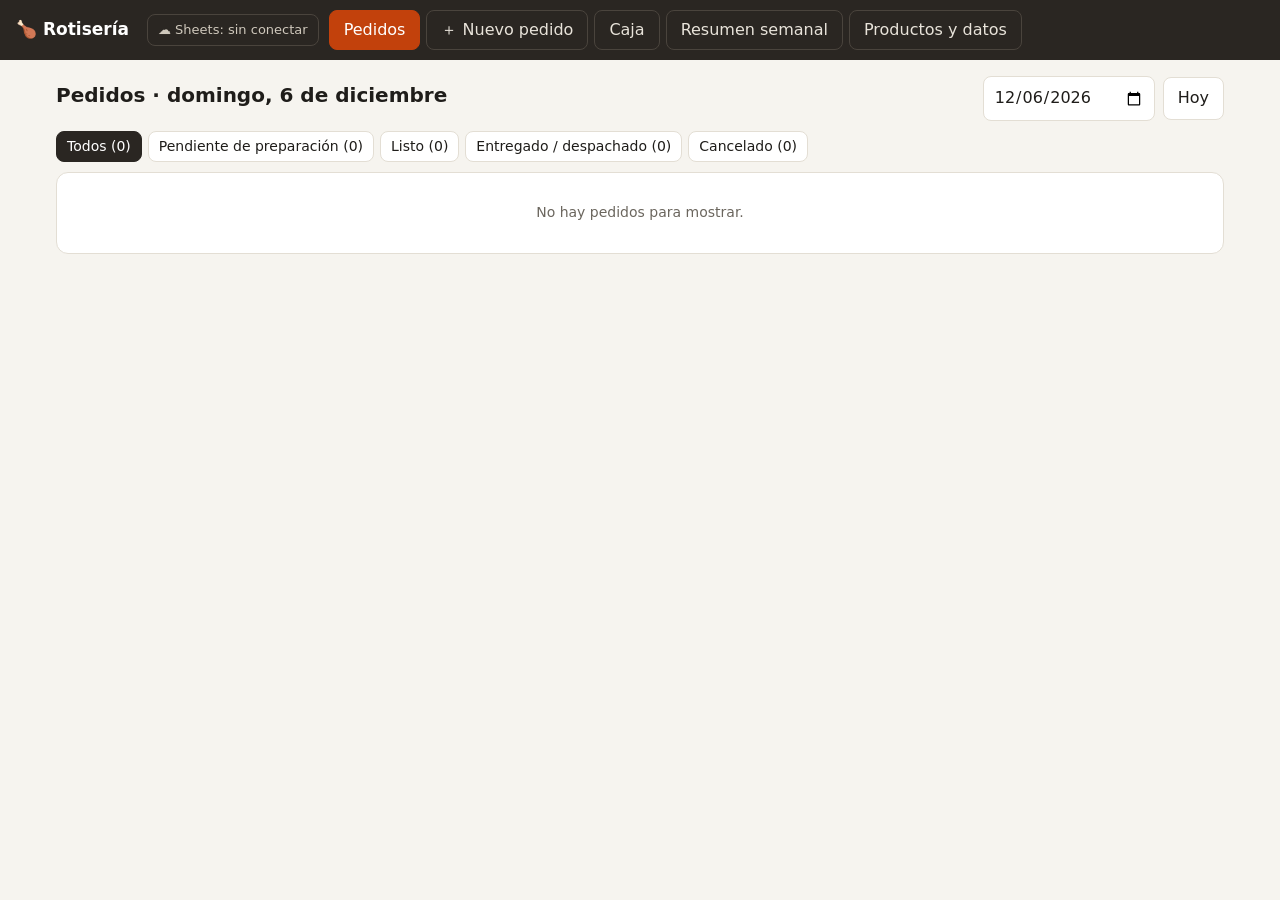
==== index.html @ 054c5786 "feat: agregar sistema MTB" ====
<!doctype html>
<html lang="es-AR">
<head>
<meta charset="utf-8">
<meta name="viewport" content="width=device-width,initial-scale=1">
<title>Rotisería · Pedidos y caja</title>
<style>
:root{--bg:#f6f4ef;--card:#fff;--ink:#1f1d1a;--mut:#6b665e;--line:#e3ded4;--acc:#c2410c;--accd:#9a3412;--ok:#15803d;--warn:#b45309;--bad:#b91c1c}
*{box-sizing:border-box}
body{margin:0;background:var(--bg);color:var(--ink);font:16px/1.4 system-ui,-apple-system,Segoe UI,Roboto,sans-serif}
header{background:#2a2622;color:#fff;padding:10px 16px;display:flex;gap:10px;align-items:center;flex-wrap:wrap;position:sticky;top:0;z-index:5}
header h1{font-size:17px;margin:0 8px 0 0;font-weight:700;white-space:nowrap}
nav{display:flex;gap:6px;flex-wrap:wrap;flex:1}
nav button{background:transparent;color:#e8e3da;border:1px solid #4a443d;border-radius:8px;padding:8px 14px;font:inherit;cursor:pointer;white-space:nowrap}
nav button.on{background:var(--acc);border-color:var(--acc);color:#fff}
.syncb{background:transparent;border:1px solid #4a443d;color:#cfc8bc;border-radius:8px;padding:6px 10px;font:inherit;font-size:13px;cursor:pointer;white-space:nowrap}
.syncb.ok{color:#86efac}.syncb.err{color:#fca5a5;border-color:#7f1d1d}
main{max-width:1200px;margin:0 auto;padding:16px}
h2{margin:4px 0 12px;font-size:20px}
h3{margin:0 0 10px}
.card{background:var(--card);border:1px solid var(--line);border-radius:12px;padding:14px}
.grid2{display:grid;grid-template-columns:1.25fr 1fr;gap:16px;align-items:start}
.sticky{position:sticky;top:76px}
.catbar{display:flex;gap:8px;flex-wrap:wrap;margin:0 0 12px}
.cbtn{background:#fff;border:2px solid var(--line);border-radius:12px;padding:12px 16px;font:inherit;font-weight:700;cursor:pointer;min-height:48px}
.cbtn.on{background:#2a2622;border-color:#2a2622;color:#fff}
.prods{display:grid;grid-template-columns:repeat(auto-fill,minmax(160px,1fr));gap:8px}
.prod{background:var(--card);border:1px solid var(--line);border-radius:10px;padding:12px;text-align:left;cursor:pointer;font:inherit;display:flex;flex-direction:column;justify-content:space-between;gap:6px;min-height:84px}
.prod:hover{border-color:var(--acc)}
.prod:active{background:#fff3ea}
.prod span{color:var(--mut);font-size:14px}
.btn{border:1px solid var(--line);background:#fff;border-radius:8px;padding:9px 14px;font:inherit;cursor:pointer;color:var(--ink)}
.btn:hover{border-color:#bdb6a8}
.btn.pri{background:var(--acc);border-color:var(--acc);color:#fff;font-weight:600}
.btn.pri:hover{background:var(--accd)}
.btn.ok{background:var(--ok);border-color:var(--ok);color:#fff;font-weight:600}
.btn.sm{padding:5px 10px;font-size:14px}
.btn.danger{color:var(--bad)}
.btn.sel{background:#2a2622;color:#fff;border-color:#2a2622}
.btn.lg{padding:14px 18px;font-size:18px;width:100%}
.row{display:flex;gap:8px;flex-wrap:wrap;align-items:center}
.sp{flex:1}
input,select,textarea{font:inherit;border:1px solid var(--line);border-radius:8px;padding:9px 10px;background:#fff;color:var(--ink);width:100%}
input[type=number]{width:70px;text-align:center;padding:6px}
input[type=date]{width:auto}
label{display:block;font-size:13px;color:var(--mut);margin:10px 0 4px}
.line{display:flex;align-items:center;gap:6px;padding:8px 0;border-bottom:1px solid var(--line)}
.line .nm{flex:1;min-width:0}
.line .sub{min-width:78px;text-align:right}
.mods{font-size:13px;color:var(--accd);font-weight:600}
.total{display:flex;justify-content:space-between;font-size:22px;font-weight:700;padding:12px 0}
.badge{display:inline-block;border-radius:999px;padding:2px 10px;font-size:13px;font-weight:600}
.b-pendiente{background:#fef3c7;color:#92400e}
.b-listo{background:#dcfce7;color:#166534}
.b-entregado{background:#e0e7ff;color:#3730a3}
.b-cancelado{background:#fee2e2;color:#991b1b}
.b-pag{background:#dcfce7;color:#166534}
.b-imp{background:#fee2e2;color:#991b1b}
.ord{margin-bottom:10px}
.ord .top{display:flex;gap:10px;align-items:center;flex-wrap:wrap}
.ord .num{font-size:22px;font-weight:800}
.ord .items{margin:6px 0}
.ord .items div.it{padding:2px 0}
.ord .obs{background:#fff8e6;border-left:3px solid #f59e0b;padding:4px 8px;margin:6px 0;font-size:14px}
.ord.cancelado{opacity:.6}
.kpis{display:grid;grid-template-columns:repeat(auto-fit,minmax(200px,1fr));gap:10px;margin-bottom:14px}
.kpi{background:var(--card);border:1px solid var(--line);border-radius:12px;padding:12px}
.kpi small{color:var(--mut);display:block}
.kpi b{font-size:24px}
.kpi .d{font-size:13px;color:var(--mut);margin-top:4px}
table{width:100%;border-collapse:collapse;background:#fff;border:1px solid var(--line);border-radius:10px;overflow:hidden}
th,td{padding:8px 10px;border-bottom:1px solid var(--line);text-align:left}
th{background:#faf8f3;font-size:13px;color:var(--mut)}
td.r,th.r{text-align:right}
tr.cathead td{background:#faf8f3;font-size:14px}
.pos{color:var(--ok)}.neg{color:var(--bad)}
.note{color:var(--mut);font-size:14px}
.warn{background:#fff7ed;border:1px solid #fed7aa;color:#9a3412;border-radius:10px;padding:10px 12px;margin-bottom:12px}
.empty{text-align:center;padding:30px}
.ov{position:fixed;inset:0;background:rgba(0,0,0,.45);display:flex;align-items:center;justify-content:center;padding:14px;z-index:20}
.mod{background:#fff;border-radius:14px;padding:18px;max-width:500px;width:100%;max-height:92vh;overflow:auto}
.big{font-size:30px;font-weight:800;margin:6px 0 12px}
.chips{display:flex;gap:6px;flex-wrap:wrap;margin:10px 0}
.chip{border:1px solid var(--line);background:#fff;border-radius:999px;padding:9px 15px;font:inherit;cursor:pointer}
.chip.rm{background:#fee2e2;border-color:#fca5a5;color:#991b1b;text-decoration:line-through;font-weight:600}
.chip.ex{background:#dcfce7;border-color:#86efac;color:#166534;font-weight:600}
.qty{display:flex;align-items:center;gap:10px;margin:8px 0}
.qty b{font-size:22px;min-width:34px;text-align:center}
.qty .btn{font-size:20px;padding:6px 16px}
.sumbar{display:none}
.tw{overflow-x:auto}
.ticket{font-family:ui-monospace,Menlo,Consolas,monospace;border:1px dashed #999;padding:12px;margin-bottom:12px;background:#fff}
.ticket .t-h{text-align:center;font-weight:700;letter-spacing:1px}
.ticket .t-n{text-align:center;font-size:44px;font-weight:800;line-height:1.1;margin:4px 0}
.ticket .t-m{text-align:center;font-size:13px;margin-bottom:6px}
.ticket .t-i{font-size:20px;font-weight:700;padding:3px 0;border-top:1px dashed #999}
.ticket .t-d{font-size:16px;font-weight:700;padding-left:16px}
.ticket .t-o{margin-top:8px;border:2px solid #000;padding:6px;font-size:17px;font-weight:700}
#print{display:none}
@media(max-width:800px){
  main{padding:12px 12px 90px}
  .grid2{grid-template-columns:1fr}
  .sticky{position:static}
  header{padding:8px 10px}
  nav{flex-wrap:nowrap;overflow-x:auto;order:3;flex-basis:100%}
  .prods{grid-template-columns:repeat(2,1fr)}
  .ov{align-items:flex-end;padding:0}
  .mod{border-radius:16px 16px 0 0;max-width:none;max-height:90vh}
  .sumbar{display:flex;position:fixed;left:0;right:0;bottom:0;background:#2a2622;color:#fff;padding:10px 14px;gap:10px;align-items:center;justify-content:space-between;z-index:6}
  .sumbar:empty{display:none}
  table{display:block;overflow-x:auto;white-space:nowrap}
  .line{flex-wrap:wrap}
  .kpi b{font-size:21px}
}
@media(pointer:coarse){.btn{min-height:44px}.btn.sm{min-height:38px}.cbtn{min-height:52px}.chip{min-height:44px}}
@media print{
  @page{margin:4mm}
  body>*:not(#print){display:none!important}
  #print{display:block!important}
  #print .ticket{border:none;padding:0;margin:0;width:72mm;color:#000}
}
</style>
</head>
<body>
<header>
  <h1>🍗 Rotisería</h1>
  <button class="syncb" id="sync" data-a="go" data-v="productos"></button>
  <nav>
    <button data-a="go" data-v="pedidos">Pedidos</button>
    <button data-a="go" data-v="nuevo">＋ Nuevo pedido</button>
    <button data-a="go" data-v="caja">Caja</button>
    <button data-a="go" data-v="semana">Resumen semanal</button>
    <button data-a="go" data-v="productos">Productos y datos</button>
  </nav>
</header>
<main id="app"></main>
<div id="modal"></div>
<div id="print"></div>

<script>
'use strict';
/* ---------- Carta por defecto (ingredientes y extras GENÉRICOS, a confirmar) ---------- */
const STD_EXTRAS = () => [{name:'Huevo frito',price:1500,cost:null},{name:'Mayo',price:1500,cost:null},{name:'Cheddar',price:2500,cost:null},{name:'Papas fritas',price:2500,cost:null}];
function defaultCats(){
  return {
    'Lomitos':{ings:['Lechuga','Tomate','Huevo','Jamón','Queso','Mayonesa'],extras:STD_EXTRAS()},
    'Sandwiches':{ings:['Lechuga','Tomate','Jamón','Queso','Mayonesa'],extras:STD_EXTRAS()},
    'Papas Fritas':{ings:[],extras:[]},
    'Milanesas':{ings:['Lechuga','Tomate','Jamón','Queso','Salsa'],extras:STD_EXTRAS()},
    'Tablas para compartir':{ings:[],extras:[]},
    'Hamburguesas':{ings:['Lechuga','Tomate','Cebolla','Pepinillos','Cheddar','Mayonesa','Ketchup'],extras:[{name:'Carne extra',price:1000,cost:null}].concat(STD_EXTRAS())}
  };
}

/* ---------- Datos ---------- */
const LS = 'rotiseria_v1', LSS = 'rotiseria_sync';
let db = load();
function load(){
  let d = null;
  try{ d = JSON.parse(localStorage.getItem(LS)); }catch(e){}
  if(!d || !Array.isArray(d.orders)) return {products:[],orders:[],moves:[],cats:defaultCats()};
  const r = {products:d.products||[],orders:d.orders,moves:d.moves||[],cats:d.cats};
  if(!r.cats){ r.cats = defaultCats(); r.products = r.products.filter(p=>p.cat!=='Agregados'); } /* versión anterior: los agregados pasan a ser extras */
  return r;
}
function save(){
  try{ localStorage.setItem(LS, JSON.stringify(db)); }
  catch(e){ alert('No se pudo guardar en este navegador. Exportá una copia desde "Productos y datos".'); }
  scheduleSync();
}

/* ---------- Utilidades ---------- */
const $ = s => document.querySelector(s);
const esc = s => String(s==null?'':s).replace(/[&<>"']/g, c => ({'&':'&amp;','<':'&lt;','>':'&gt;','"':'&quot;',"'":'&#39;'}[c]));
const money = n => '$ ' + (Math.round(n*100)/100).toLocaleString('es-AR',{minimumFractionDigits:0,maximumFractionDigits:2});
const pad = n => String(n).padStart(2,'0');
const dkey = t => { const d = new Date(t); return d.getFullYear()+'-'+pad(d.getMonth()+1)+'-'+pad(d.getDate()); };
const today = () => dkey(Date.now());
const hhmm = t => { const d = new Date(t); return pad(d.getHours())+':'+pad(d.getMinutes()); };
const uid = () => Date.now().toString(36)+Math.random().toString(36).slice(2,7);
const parseKey = k => { const [y,m,d] = k.split('-').map(Number); return new Date(y,m-1,d,12); };
const addDays = (k,n) => { const d = parseKey(k); d.setDate(d.getDate()+n); return dkey(d); };
const mondayOf = k => { const d = parseKey(k); d.setDate(d.getDate() - ((d.getDay()+6)%7)); return dkey(d); };
const fmtDate = k => parseKey(k).toLocaleDateString('es-AR',{weekday:'long',day:'numeric',month:'long'});
const fmtShort = k => parseKey(k).toLocaleDateString('es-AR',{weekday:'short',day:'numeric',month:'numeric'});
const ST = {pendiente:'Pendiente de preparación',listo:'Listo',entregado:'Entregado / despachado',cancelado:'Cancelado'};
const MET = {efectivo:'Efectivo',transferencia:'Transferencia'};
const sum = (arr,f) => arr.reduce((s,x)=>s+f(x),0);
const splitList = s => String(s||'').split(',').map(x=>x.trim()).filter(Boolean);

/* ---------- Ítems con modificaciones ---------- */
const unitOf = i => i.price + sum(i.ex||[], e=>e.price);
const unitCost = i => (i.cost||0) + sum(i.ex||[], e=>e.cost||0);
const modParts = i => (i.rm||[]).map(x=>'SIN '+x).concat((i.ex||[]).map(e=>'+ '+e.name)).concat(i.note?['“'+i.note+'”']:[]);
const modsHTML = i => { const p = modParts(i); return p.length?'<div class="mods">'+p.map(esc).join(' · ')+'</div>':''; };
const itemText = i => i.qty+' x '+i.name+(modParts(i).length?' ('+modParts(i).join(', ')+')':'');
const lineKey = i => [i.pid,(i.rm||[]).slice().sort().join(','),(i.ex||[]).map(e=>e.name).sort().join(','),i.note||''].join('|');

/* ---------- Catálogo ---------- */
const catOf = p => p.cat || 'Sin categoría';
const catList = () => { const r = []; db.products.forEach(p=>{ if(!r.includes(catOf(p))) r.push(catOf(p)); }); return r; };
const catCfg = c => db.cats[c] || {ings:[],extras:[]};
const prodIngs = p => (p.ings && p.ings.length) ? p.ings : catCfg(p.cat).ings;
const prodExtras = p => catCfg(p.cat).extras;
const hasOpts = p => prodIngs(p).length>0 || prodExtras(p).length>0;

/* ---------- Cálculos (todo derivado de pedidos y movimientos: no hay doble registro) ---------- */
const live = o => o.status !== 'cancelado';
const orderTotal = o => sum(o.items, i=>unitOf(i)*i.qty);
const orderProfit = o => sum(o.items, i=>(unitOf(i)-unitCost(i))*i.qty);
const ordersOn = (a,b) => db.orders.filter(o=>live(o)&&dkey(o.createdAt)>=a&&dkey(o.createdAt)<=b);
const cobrosOn = (a,b) => db.orders.filter(o=>live(o)&&o.paid&&dkey(o.paidAt)>=a&&dkey(o.paidAt)<=b);
const movesOn = (a,b) => db.moves.filter(m=>m.date>=a&&m.date<=b);
function balanceUntil(method, k){
  let s = 0;
  db.orders.forEach(o=>{ if(live(o)&&o.paid&&o.method===method&&dkey(o.paidAt)<=k) s+=orderTotal(o); });
  db.moves.forEach(m=>{ if(m.method===method&&m.date<=k) s+= m.type==='entrada'?m.amount:-m.amount; });
  return s;
}
const missingCost = os => sum(os, o=>o.items.filter(i=>i.cost==null).length);

/* ---------- Estado de pantalla ---------- */
let view = 'pedidos';
let f = {date: today(), status: 'todos'};
let cajaDate = today();
let weekStart = mondayOf(today());
let catSel = '';
let cust = null;
const newDraft = () => ({editing:null, items:[], notes:'', customer:'', paid:false, method:'efectivo'});
let draft = newDraft();
const ord = id => db.orders.find(o=>o.id===id);

/* ---------- Modal ---------- */
function modal(html){ $('#modal').innerHTML = '<div class="ov"><div class="mod">'+html+'</div></div>'; }
function closeModal(){ $('#modal').innerHTML = ''; cust = null; }
document.addEventListener('keydown', e => { if(e.key==='Escape') closeModal(); });

/* ---------- Comanda ---------- */
function comandaHTML(o){
  return '<div class="ticket">'
    + '<div class="t-h">COMANDA</div>'
    + '<div class="t-n">N° '+o.number+'</div>'
    + '<div class="t-m">'+fmtShort(dkey(o.createdAt))+' · '+hhmm(o.createdAt)+(o.customer?'<br>'+esc(o.customer):'')+'</div>'
    + o.items.map(i=>'<div class="t-i">'+i.qty+' × '+esc(i.name)
        + (i.rm||[]).map(x=>'<div class="t-d">SIN '+esc(x)+'</div>').join('')
        + (i.ex||[]).map(e=>'<div class="t-d">+ '+esc(e.name)+'</div>').join('')
        + (i.note?'<div class="t-d">» '+esc(i.note)+'</div>':'')+'</div>').join('')
    + (o.notes?'<div class="t-o">OBS: '+esc(o.notes)+'</div>':'')
    + '</div>';
}
function showComanda(id){
  const o = ord(id);
  modal('<h3>Comanda N° '+o.number+'</h3>'+comandaHTML(o)
    + '<div class="row"><button class="btn pri" data-a="print" data-id="'+o.id+'">🖨 Imprimir</button><button class="btn" data-a="closem">Cerrar</button></div>');
}
function printComanda(id){
  $('#print').innerHTML = comandaHTML(ord(id));
  window.print();
}

/* ---------- Vistas ---------- */
function render(){
  document.querySelectorAll('nav button').forEach(b=>b.classList.toggle('on', b.dataset.v===view));
  $('#app').innerHTML = ({nuevo:vNuevo,pedidos:vPedidos,caja:vCaja,semana:vSemana,productos:vProductos})[view]();
  if(view==='nuevo') refreshSum();
  paintSync();
}

/* Nuevo / editar pedido */
function vNuevo(){
  if(!db.products.length)
    return '<div class="card empty"><p>Todavía no cargaste productos.</p><button class="btn pri" data-a="go" data-v="productos">Cargar productos</button></div>';
  const cats = catList(); if(!cats.includes(catSel)) catSel = cats[0];
  const ed = draft.editing ? ord(draft.editing) : null;
  return '<div class="grid2"><section><h2>'+(ed?'Editar pedido N° '+ed.number:'Nuevo pedido')+'</h2>'
    + '<div class="catbar">'+cats.map(c=>'<button class="cbtn '+(c===catSel?'on':'')+'" data-a="cat" data-c="'+esc(c)+'">'+esc(c)+'</button>').join('')+'</div>'
    + '<div class="prods">'+db.products.filter(p=>catOf(p)===catSel).map(p=>'<button class="prod" data-a="add" data-id="'+p.id+'"><b>'+esc(p.name)+'</b><span>'+money(p.price)+'</span></button>').join('')+'</div></section>'
    + '<section class="card sticky" id="sum"></section></div><div class="sumbar" id="sumbar"></div>';
}
function sumHTML(){
  const ed = draft.editing ? ord(draft.editing) : null;
  const total = sum(draft.items, i=>unitOf(i)*i.qty);
  let h = '<h3>Pedido</h3>';
  if(!draft.items.length) h += '<p class="note">Elegí una categoría y tocá los productos para agregarlos.</p>';
  h += draft.items.map(i=>'<div class="line"><div class="nm"><b>'+esc(i.name)+'</b>'+modsHTML(i)+'<div class="note">'+money(unitOf(i))+' c/u</div></div>'
    + '<button class="btn sm" data-a="dec" data-id="'+i.lid+'">−</button>'
    + '<input type="number" min="1" value="'+i.qty+'" data-bind="qty" data-id="'+i.lid+'">'
    + '<button class="btn sm" data-a="inc" data-id="'+i.lid+'">＋</button>'
    + '<div class="sub">'+money(unitOf(i)*i.qty)+'</div>'
    + '<button class="btn sm" data-a="editline" data-id="'+i.lid+'" title="Modificar">✎</button>'
    + '<button class="btn sm danger" data-a="rm" data-id="'+i.lid+'" title="Quitar">✕</button></div>').join('');
  h += '<div class="total"><span>Total</span><span>'+money(total)+'</span></div>';
  h += '<label>Cliente / referencia (opcional)</label><input data-bind="customer" value="'+esc(draft.customer)+'" placeholder="Ej: Marta, mesa 3">';
  h += '<label>Observaciones generales para cocina</label><textarea rows="2" data-bind="notes" placeholder="Ej: todo junto, para llevar">'+esc(draft.notes)+'</textarea>';
  if(ed){
    h += '<p class="note">'+(ed.paid
      ? 'Este pedido ya está cobrado ('+MET[ed.method]+'). Si cambia el total, el cobro en caja se ajusta al nuevo importe.'
      : 'El cobro se registra desde la lista de pedidos.')+'</p>';
  } else {
    h += '<label>Pago</label><div class="row">'
      + '<button class="btn '+(!draft.paid?'sel':'')+'" data-a="setpaid" data-v="0">Pendiente de pago</button>'
      + '<button class="btn '+(draft.paid?'sel':'')+'" data-a="setpaid" data-v="1">Pagado</button></div>';
    if(draft.paid) h += '<div class="row" style="margin-top:8px">'
      + '<button class="btn '+(draft.method==='efectivo'?'sel':'')+'" data-a="setmethod" data-v="efectivo">Efectivo</button>'
      + '<button class="btn '+(draft.method==='transferencia'?'sel':'')+'" data-a="setmethod" data-v="transferencia">Transferencia</button></div>';
  }
  h += '<div style="margin-top:14px" class="row"><button class="btn pri lg" data-a="savedraft">'+(ed?'Guardar cambios':'Guardar y generar comanda')+'</button>'
    + (ed?'<button class="btn" data-a="canceledit">Descartar cambios</button>':(draft.items.length?'<button class="btn" data-a="clear">Vaciar</button>':''))+'</div>';
  return h;
}
function refreshSum(){
  if($('#sum')) $('#sum').innerHTML = sumHTML();
  const bar = $('#sumbar');
  if(bar){
    const n = sum(draft.items,i=>i.qty), t = sum(draft.items,i=>unitOf(i)*i.qty);
    bar.innerHTML = n ? '<span><b>'+n+'</b> ítem'+(n>1?'s':'')+' · <b>'+money(t)+'</b></span><button class="btn pri" data-a="tosum">Ver pedido ›</button>' : '';
  }
}

/* Personalizar ítem (sin / extras / nota) */
function custHTML(){
  const p = db.products.find(x=>x.id===cust.pid);
  const ings = prodIngs(p), exs = prodExtras(p);
  const unit = p.price + sum(exs.filter(e=>cust.ex.includes(e.name)), e=>e.price);
  let h = '<h3>'+esc(p.name)+'</h3><div class="note">'+money(p.price)+' base</div>';
  h += '<div class="qty"><button class="btn" data-a="cq" data-d="-1">−</button><b>'+cust.qty+'</b><button class="btn" data-a="cq" data-d="1">＋</button></div>';
  if(ings.length) h += '<label>Ingredientes · tocá para quitar</label><div class="chips">'+ings.map(n=>'<button class="chip '+(cust.rm.includes(n)?'rm':'')+'" data-a="crm" data-n="'+esc(n)+'">'+esc(n)+'</button>').join('')+'</div>';
  if(exs.length) h += '<label>Extras · tocá para agregar</label><div class="chips">'+exs.map(e=>'<button class="chip '+(cust.ex.includes(e.name)?'ex':'')+'" data-a="cex" data-n="'+esc(e.name)+'">'+(cust.ex.includes(e.name)?'✓ ':'+ ')+esc(e.name)+' '+money(e.price)+'</button>').join('')+'</div>';
  h += '<label>Nota para este producto (opcional)</label><input data-bind="cnote" value="'+esc(cust.note)+'" placeholder="Ej: bien cocida, cortar al medio">';
  h += '<div class="row" style="margin-top:14px"><button class="btn pri lg" data-a="cadd">'+(cust.lid?'Guardar cambios':'Agregar')+' · '+money(unit*cust.qty)+'</button><button class="btn" data-a="closem">Cancelar</button></div>';
  return h;
}
function addLine(line){
  const k = lineKey(line), m = draft.items.find(x=>lineKey(x)===k);
  if(m) m.qty += line.qty; else draft.items.push(line);
}

/* Lista de pedidos */
function vPedidos(){
  const day = db.orders.filter(o=>dkey(o.createdAt)===f.date);
  const rank = {pendiente:0,listo:1,entregado:2,cancelado:3};
  const list = day.filter(o=>f.status==='todos'||o.status===f.status).sort((a,b)=>{
    if(rank[a.status]!==rank[b.status]) return rank[a.status]-rank[b.status];
    return a.status==='pendiente'||a.status==='listo' ? a.createdAt-b.createdAt : b.createdAt-a.createdAt;
  });
  const cnt = s => s==='todos'?day.length:day.filter(o=>o.status===s).length;
  const open = db.orders.filter(o=>dkey(o.createdAt)!==f.date && live(o) && (o.status!=='entregado'||!o.paid));
  let h = '<div class="row"><h2 class="sp">Pedidos · '+esc(fmtDate(f.date))+'</h2>'
    + '<input type="date" value="'+f.date+'" data-bind="fdate"><button class="btn" data-a="fhoy">Hoy</button></div>';
  if(open.length){
    const first = open.map(o=>dkey(o.createdAt)).sort()[0];
    h += '<div class="warn">Hay '+open.length+' pedido(s) de otros días sin cerrar (sin entregar o sin cobrar). <button class="btn sm" data-a="fgo" data-d="'+first+'">Ver el más antiguo</button></div>';
  }
  h += '<div class="chips">'+['todos','pendiente','listo','entregado','cancelado'].map(s=>
    '<button class="btn sm '+(f.status===s?'sel':'')+'" data-a="fst" data-s="'+s+'">'+(s==='todos'?'Todos':ST[s])+' ('+cnt(s)+')</button>').join('')+'</div>';
  if(!list.length) h += '<div class="card empty note">No hay pedidos para mostrar.</div>';
  h += list.map(card).join('');
  return h;
}
function card(o){
  const t = orderTotal(o);
  let act = '';
  if(o.status==='pendiente') act += '<button class="btn ok" data-a="st" data-id="'+o.id+'" data-s="listo">✔ Marcar listo</button><button class="btn" data-a="edit" data-id="'+o.id+'">Editar</button>';
  if(o.status==='listo') act += '<button class="btn pri" data-a="st" data-id="'+o.id+'" data-s="entregado">Entregado / despachado</button><button class="btn sm" data-a="st" data-id="'+o.id+'" data-s="pendiente">↩ Volver a pendiente</button>';
  if(o.status==='entregado') act += '<button class="btn sm" data-a="st" data-id="'+o.id+'" data-s="listo">↩ Volver a listo</button>';
  if(o.status!=='cancelado' && !o.paid) act += '<button class="btn pri" data-a="cobrar" data-id="'+o.id+'">$ Cobrar</button>';
  if(o.status!=='cancelado' && o.paid) act += '<button class="btn sm" data-a="undopay" data-id="'+o.id+'">Deshacer cobro</button>';
  act += '<button class="btn" data-a="comanda" data-id="'+o.id+'">Comanda</button>';
  if(o.status!=='cancelado') act += '<button class="btn sm danger" data-a="cancel" data-id="'+o.id+'">Cancelar pedido</button>';
  return '<div class="card ord '+o.status+'"><div class="top"><span class="num">N° '+o.number+'</span><span class="note">'+hhmm(o.createdAt)+(o.customer?' · '+esc(o.customer):'')+'</span><span class="sp"></span>'
    + '<span class="badge b-'+o.status+'">'+ST[o.status]+'</span>'
    + (o.status!=='cancelado'?'<span class="badge '+(o.paid?'b-pag':'b-imp')+'">'+(o.paid?'Pagado · '+MET[o.method]:'Pago pendiente')+'</span>':'')
    + '<b>'+money(t)+'</b></div>'
    + '<div class="items">'+o.items.map(i=>'<div class="it"><b>'+i.qty+' × '+esc(i.name)+'</b>'+modsHTML(i)+'</div>').join('')+'</div>'
    + (o.notes?'<div class="obs">'+esc(o.notes)+'</div>':'')
    + '<div class="row">'+act+'</div></div>';
}

/* Caja */
function vCaja(){
  const d = cajaDate;
  const os = ordersOn(d,d);
  const ventas = sum(os,orderTotal), gan = sum(os,orderProfit);
  const porCobrar = sum(os.filter(o=>!o.paid),orderTotal);
  const cb = cobrosOn(d,d), mv = movesOn(d,d);
  const part = m => {
    const c = sum(cb.filter(o=>o.method===m),orderTotal);
    const en = sum(mv.filter(x=>x.method===m&&x.type==='entrada'),x=>x.amount);
    const sa = sum(mv.filter(x=>x.method===m&&x.type==='salida'),x=>x.amount);
    return '<div class="kpi"><small>Saldo '+MET[m].toLowerCase()+' (al cierre de este día)</small><b>'+money(balanceUntil(m,d))+'</b>'
      + '<div class="d">Del día: cobros <span class="pos">+'+money(c)+'</span> · entradas <span class="pos">+'+money(en)+'</span> · salidas <span class="neg">−'+money(sa)+'</span></div></div>';
  };
  const rows = cb.map(o=>({ts:o.paidAt,txt:'Cobro pedido N° '+o.number,m:o.method,amt:orderTotal(o),auto:true}))
    .concat(mv.map(x=>({ts:x.ts,txt:(x.type==='entrada'?'Entrada: ':'Salida: ')+esc(x.concept),m:x.method,amt:x.type==='entrada'?x.amount:-x.amount,id:x.id})))
    .sort((a,b)=>b.ts-a.ts);
  const mc = missingCost(os);
  let h = '<div class="row"><h2 class="sp">Caja · '+esc(fmtDate(d))+'</h2><input type="date" value="'+d+'" data-bind="cdate"><button class="btn" data-a="choy">Hoy</button></div>';
  if(mc) h += '<div class="warn">'+mc+' producto(s) vendidos no tienen costo cargado: la ganancia estimada los toma con costo 0. Podés cargar el costo en "Productos y datos".</div>';
  h += '<div class="kpis"><div class="kpi"><small>Ventas del día ('+os.length+' pedidos)</small><b>'+money(ventas)+'</b></div>'
    + '<div class="kpi"><small>Ganancia bruta estimada</small><b>'+money(gan)+'</b></div>'
    + '<div class="kpi"><small>Por cobrar</small><b>'+money(porCobrar)+'</b></div></div>';
  h += '<div class="kpis">'+part('efectivo')+part('transferencia')+'</div>';
  h += '<h3>Movimientos del día</h3>';
  h += rows.length ? '<table><tr><th>Hora</th><th>Detalle</th><th>Medio</th><th class="r">Monto</th><th></th></tr>'
    + rows.map(r=>'<tr><td>'+hhmm(r.ts)+'</td><td>'+r.txt+'</td><td>'+MET[r.m]+'</td><td class="r '+(r.amt<0?'neg':'pos')+'">'+(r.amt<0?'−':'+')+money(Math.abs(r.amt))+'</td>'
      + '<td class="r">'+(r.auto?'<span class="note">automático</span>':'<button class="btn sm danger" data-a="delmove" data-id="'+r.id+'">Borrar</button>')+'</td></tr>').join('')+'</table>'
    : '<p class="note">Sin movimientos.</p>';
  h += '<h3 style="margin-top:18px">Entrada o salida manual</h3><div class="card"><div class="row">'
    + '<select id="mv-type" style="width:auto"><option value="entrada">Entrada</option><option value="salida">Salida</option></select>'
    + '<select id="mv-method" style="width:auto"><option value="efectivo">Efectivo</option><option value="transferencia">Transferencia</option></select>'
    + '<input id="mv-amount" type="number" min="0" step="0.01" placeholder="Monto" style="width:130px;text-align:left">'
    + '<input id="mv-concept" placeholder="Concepto (ej: compra de pollos)" style="flex:1;min-width:200px">'
    + '<button class="btn pri" data-a="addmove">Registrar</button></div>'
    + '<p class="note" style="margin-bottom:0">Los cobros de pedidos entran solos a la caja; acá solo cargás lo que no es un pedido.</p></div>';
  return h;
}

/* Resumen semanal */
function vSemana(){
  const a = weekStart, b = addDays(a,6);
  const os = ordersOn(a,b), cb = cobrosOn(a,b), mv = movesOn(a,b);
  const canc = db.orders.filter(o=>!live(o)&&dkey(o.createdAt)>=a&&dkey(o.createdAt)<=b).length;
  const ventas = sum(os,orderTotal), gan = sum(os,orderProfit);
  const cEf = sum(cb.filter(o=>o.method==='efectivo'),orderTotal), cTr = sum(cb.filter(o=>o.method==='transferencia'),orderTotal);
  const en = sum(mv.filter(x=>x.type==='entrada'),x=>x.amount), sa = sum(mv.filter(x=>x.type==='salida'),x=>x.amount);
  const days = [0,1,2,3,4,5,6].map(i=>addDays(a,i));
  const prod = {};
  os.forEach(o=>o.items.forEach(i=>{ const p = prod[i.name]||(prod[i.name]={q:0,t:0}); p.q+=i.qty; p.t+=unitOf(i)*i.qty; }));
  const top = Object.entries(prod).sort((x,y)=>y[1].q-x[1].q);
  const isCurrent = today()>=a && today()<=b;
  const mc = missingCost(os);
  let h = '<div class="row"><h2 class="sp">Semana del '+fmtShort(a)+' al '+fmtShort(b)+'</h2>'
    + '<button class="btn" data-a="wprev">← Anterior</button><button class="btn" data-a="wnow">Esta semana</button><button class="btn" data-a="wnext">Siguiente →</button></div>';
  if(isCurrent && today()<b) h += '<p class="note">Semana en curso: los números llegan hasta hoy y se completan al cerrar el domingo.</p>';
  if(mc) h += '<div class="warn">'+mc+' producto(s) vendidos no tienen costo cargado: la ganancia los toma con costo 0.</div>';
  h += '<div class="kpis"><div class="kpi"><small>Ventas ('+os.length+' pedidos)</small><b>'+money(ventas)+'</b><div class="d">Ticket promedio '+money(os.length?ventas/os.length:0)+'</div></div>'
    + '<div class="kpi"><small>Ganancia bruta estimada</small><b>'+money(gan)+'</b></div>'
    + '<div class="kpi"><small>Cobrado</small><b>'+money(cEf+cTr)+'</b><div class="d">Efectivo '+money(cEf)+' · Transferencia '+money(cTr)+'</div></div>'
    + '<div class="kpi"><small>Movimientos manuales</small><b>'+money(en-sa)+'</b><div class="d">Entradas '+money(en)+' · Salidas '+money(sa)+'</div></div>'
    + '<div class="kpi"><small>Pedidos cancelados</small><b>'+canc+'</b></div></div>';
  h += '<table><tr><th>Día</th><th class="r">Pedidos</th><th class="r">Ventas</th><th class="r">Ganancia est.</th><th class="r">Cobrado efectivo</th><th class="r">Cobrado transf.</th></tr>'
    + days.map(d=>{ const o = ordersOn(d,d), c = cobrosOn(d,d);
      return '<tr><td>'+esc(fmtShort(d))+'</td><td class="r">'+o.length+'</td><td class="r">'+money(sum(o,orderTotal))+'</td><td class="r">'+money(sum(o,orderProfit))+'</td>'
        + '<td class="r">'+money(sum(c.filter(x=>x.method==='efectivo'),orderTotal))+'</td><td class="r">'+money(sum(c.filter(x=>x.method==='transferencia'),orderTotal))+'</td></tr>'; }).join('')
    + '</table>';
  h += '<h3 style="margin-top:18px">Productos más vendidos</h3>';
  h += top.length ? '<table><tr><th>Producto</th><th class="r">Unidades</th><th class="r">Importe (con extras)</th></tr>'
    + top.map(([n,p])=>'<tr><td>'+esc(n)+'</td><td class="r">'+p.q+'</td><td class="r">'+money(p.t)+'</td></tr>').join('')+'</table>'
    : '<p class="note">Sin ventas en la semana.</p>';
  return h;
}

/* Productos y datos */
function vProductos(){
  const cats = catList();
  Object.keys(db.cats).forEach(c=>{ if(!cats.includes(c)) cats.push(c); });
  let h = '<div class="row"><h2 class="sp">Productos</h2>'+(db.products.length?'':'<button class="btn" data-a="seed">Cargar carta MTB (simulación)</button>')+'<button class="btn pri" data-a="pform">＋ Agregar producto</button></div>';
  if(db.products.length){
    h += '<div class="tw"><table><tr><th>Producto</th><th class="r">Precio</th><th class="r">Costo</th><th></th></tr>';
    cats.forEach(c=>{
      const cfg = catCfg(c), items = db.products.filter(p=>catOf(p)===c);
      h += '<tr class="cathead"><td colspan="3"><b>'+esc(c)+'</b><div class="note">Sin: '+(cfg.ings.length?esc(cfg.ings.join(', ')):'—')+' · Extras: '+(cfg.extras.length?esc(cfg.extras.map(e=>e.name+' '+money(e.price)).join(', ')):'—')+'</div></td>'
        + '<td class="r"><button class="btn sm" data-a="catform" data-c="'+esc(c)+'">Ingredientes y extras</button></td></tr>';
      h += items.map(p=>'<tr><td>'+esc(p.name)+(p.ings&&p.ings.length?' <span class="note">(ingredientes propios)</span>':'')+'</td><td class="r">'+money(p.price)+'</td><td class="r">'+(p.cost==null?'<span class="note">sin cargar</span>':money(p.cost))+'</td>'
        + '<td class="r"><button class="btn sm" data-a="pform" data-id="'+p.id+'">Editar</button> <button class="btn sm danger" data-a="pdel" data-id="'+p.id+'">Borrar</button></td></tr>').join('');
    });
    h += '</table></div>';
  } else h += '<div class="card empty note">Todavía no hay productos. Agregá el primero.</div>';
  h += '<p class="note">El costo se usa solo para estimar la ganancia bruta. Cada pedido guarda precio y costo del momento: cambiar un producto no altera pedidos anteriores.</p>';
  h += '<h2 style="margin-top:24px">Google Sheets</h2><div class="card"><p class="note" style="margin-top:0">La carta se lee desde la hoja y los pedidos y movimientos se envían a la hoja. La app sigue funcionando sin internet y se pone al día sola.</p>'
    + '<label>URL de la aplicación web (Apps Script)</label><input data-bind="surl" value="'+esc(sync.url)+'" placeholder="https://script.google.com/macros/s/.../exec">'
    + '<label>Clave</label><input data-bind="stoken" value="'+esc(sync.token)+'" placeholder="la misma que pusiste en Code.gs">'
    + '<div class="row" style="margin-top:12px"><button class="btn pri" data-a="sconnect">Guardar y conectar</button><button class="btn" data-a="ssync">Sincronizar ahora</button>'
    + '<button class="btn" data-a="spush">Enviar carta de la app al Sheet</button><button class="btn danger" data-a="sdisc">Desconectar</button></div>'
    + '<p class="note" id="smsg" style="margin-bottom:0">'+esc(syncMsg())+'</p></div>';
  h += '<h2 style="margin-top:24px">Copia de seguridad</h2><div class="card"><p class="note" style="margin-top:0">Los datos también se guardan en este navegador. Descargá una copia de vez en cuando, y antes de cambiar de equipo o borrar datos del navegador.</p>'
    + '<div class="row"><button class="btn" data-a="export">⬇ Descargar copia</button><button class="btn" data-a="import">⬆ Restaurar copia</button><input type="file" id="file" accept="application/json" style="display:none"></div></div>';
  return h;
}

/* ---------- Sincronización con Google Sheets ---------- */
function loadSync(){
  const base = {url:'',token:'',sent:{},movesH:'',lastOk:0,catDirty:false};
  try{ return Object.assign(base, JSON.parse(localStorage.getItem(LSS))||{}); }catch(e){ return base; }
}
let sync = loadSync(), syncState = sync.url ? 'idle' : 'off', syncErr = '', syncing = false, syncAgain = false, syncTimer = null;
const saveSync = () => { try{ localStorage.setItem(LSS, JSON.stringify(sync)); }catch(e){} };
const hash = s => { let h = 0; for(let i=0;i<s.length;i++) h = (h*31+s.charCodeAt(i))|0; return h+':'+s.length; };
function syncMsg(){
  if(!sync.url) return 'Sin conectar.';
  if(syncState==='error') return 'Error: '+syncErr;
  return sync.lastOk ? 'Última sincronización: '+fmtShort(dkey(sync.lastOk))+' '+hhmm(sync.lastOk) : 'Conectado.';
}
function paintSync(){
  const b = $('#sync'); if(!b) return;
  b.className = 'syncb '+(syncState==='ok'?'ok':syncState==='error'?'err':'');
  b.textContent = !sync.url ? '☁ Sheets: sin conectar' : syncState==='syncing' ? '☁ Sincronizando…' : syncState==='error' ? '⚠ Sin sincronizar' : '☁ Sincronizado'+(sync.lastOk?' '+hhmm(sync.lastOk):'');
  b.title = syncState==='error' ? syncErr : '';
  const m = $('#smsg'); if(m) m.textContent = syncMsg();
}
function catChanged(){ sync.catDirty = true; saveSync(); }
function catalogOut(){
  return {products:db.products.map(p=>({id:p.id,cat:p.cat||'',name:p.name,price:p.price,cost:p.cost==null?null:p.cost,ings:p.ings||[]})), cats:db.cats};
}
function applyCatalog(c){
  const before = hash(JSON.stringify(catalogOut()));
  db.products = c.products.map(p=>({id:String(p.id),cat:p.cat||'',name:p.name,price:+p.price||0,cost:(p.cost===''||p.cost==null)?null:+p.cost,ings:p.ings||[]}));
  db.cats = c.cats || {};
  const changed = before !== hash(JSON.stringify(catalogOut()));
  if(changed){ try{ localStorage.setItem(LS, JSON.stringify(db)); }catch(e){} }
  return changed;
}
async function sreq(method, body){
  let r;
  if(method==='GET') r = await fetch(sync.url+(sync.url.includes('?')?'&':'?')+'action=catalog&token='+encodeURIComponent(sync.token));
  else r = await fetch(sync.url,{method:'POST',headers:{'Content-Type':'text/plain;charset=utf-8'},body:JSON.stringify(Object.assign({token:sync.token},body))});
  let j; try{ j = await r.json(); }catch(e){ throw new Error('Respuesta inválida: revisá la URL y que la implementación sea para "Cualquier persona".'); }
  if(!j.ok) throw new Error(j.error||'Error desconocido');
  return j;
}
const orderRow = o => ({id:o.id,number:o.number,date:dkey(o.createdAt),time:hhmm(o.createdAt),customer:o.customer||'',detail:o.items.map(itemText).join(' | '),notes:o.notes||'',
  total:orderTotal(o),status:ST[o.status],paid:o.paid?'SI':'NO',method:o.paid?MET[o.method]:'',paidAt:o.paid?dkey(o.paidAt)+' '+hhmm(o.paidAt):'',json:JSON.stringify(o)});
const moveRow = m => ({id:m.id,date:m.date,time:hhmm(m.ts),type:m.type,method:m.method,amount:m.amount,concept:m.concept});
async function doSync(opt){
  opt = opt||{};
  if(!sync.url) return;
  if(syncing){ syncAgain = true; return; }
  syncing = true; syncState = 'syncing'; paintSync();
  try{
    let catChangedFromSheet = false;
    if(sync.catDirty){ await sreq('POST',{action:'catalog',catalog:catalogOut()}); sync.catDirty = false; }
    else if(opt.pull){
      const r = await sreq('GET');
      if(r.catalog && r.catalog.products && r.catalog.products.length) catChangedFromSheet = applyCatalog(r.catalog);
    }
    const changed = db.orders.filter(o=>sync.sent[o.id]!==hash(JSON.stringify(o)));
    const mh = hash(JSON.stringify(db.moves));
    const body = {action:'push'};
    if(changed.length) body.orders = changed.map(orderRow);
    if(mh!==sync.movesH) body.moves = db.moves.map(moveRow);
    if(body.orders || body.moves){
      await sreq('POST',body);
      changed.forEach(o=>{ sync.sent[o.id] = hash(JSON.stringify(o)); });
      sync.movesH = mh;
    }
    sync.lastOk = Date.now(); saveSync(); syncState = 'ok'; syncErr = '';
    if(catChangedFromSheet && !$('#modal').innerHTML && (view==='nuevo'||view==='productos')) render();
  }catch(e){ syncState = 'error'; syncErr = (e && e.message) || String(e); saveSync(); }
  syncing = false; paintSync();
  if(syncAgain){ syncAgain = false; scheduleSync(); }
}
function scheduleSync(){
  if(!sync.url) return;
  clearTimeout(syncTimer);
  syncTimer = setTimeout(()=>doSync({}), 2500);
}

/* ---------- Acciones ---------- */
const A = {
  go: d => { view = d.v; render(); },
  closem: () => closeModal(),
  /* nuevo pedido */
  cat: d => { catSel = d.c; render(); },
  add: d => {
    const p = db.products.find(x=>x.id===d.id);
    if(hasOpts(p)){ cust = {pid:p.id,lid:null,qty:1,rm:[],ex:[],note:''}; modal(custHTML()); return; }
    addLine({lid:uid(),pid:p.id,name:p.name,price:p.price,cost:p.cost==null?null:p.cost,qty:1,rm:[],ex:[],note:''});
    refreshSum();
  },
  editline: d => {
    const i = draft.items.find(x=>x.lid===d.id), p = db.products.find(x=>x.id===i.pid);
    if(!p){ alert('Este producto ya no está en la carta. Quitalo y volvé a agregarlo.'); return; }
    cust = {pid:p.id,lid:i.lid,qty:i.qty,rm:(i.rm||[]).slice(),ex:(i.ex||[]).map(e=>e.name),note:i.note||''}; modal(custHTML());
  },
  cq: d => { cust.qty = Math.max(1,cust.qty+Number(d.d)); modal(custHTML()); },
  crm: d => { const k = cust.rm.indexOf(d.n); if(k<0) cust.rm.push(d.n); else cust.rm.splice(k,1); modal(custHTML()); },
  cex: d => { const k = cust.ex.indexOf(d.n); if(k<0) cust.ex.push(d.n); else cust.ex.splice(k,1); modal(custHTML()); },
  cadd: () => {
    const p = db.products.find(x=>x.id===cust.pid);
    const ex = prodExtras(p).filter(e=>cust.ex.includes(e.name)).map(e=>({name:e.name,price:e.price,cost:e.cost==null?null:e.cost}));
    const line = {lid:cust.lid||uid(),pid:p.id,name:p.name,price:p.price,cost:p.cost==null?null:p.cost,qty:cust.qty,rm:cust.rm.slice(),ex:ex,note:cust.note.trim()};
    if(cust.lid){ const k = draft.items.findIndex(x=>x.lid===cust.lid); draft.items[k] = line; } else addLine(line);
    closeModal(); refreshSum();
  },
  inc: d => { draft.items.find(i=>i.lid===d.id).qty++; refreshSum(); },
  dec: d => { const it = draft.items.find(i=>i.lid===d.id); if(--it.qty<=0) draft.items = draft.items.filter(x=>x!==it); refreshSum(); },
  rm: d => { draft.items = draft.items.filter(i=>i.lid!==d.id); refreshSum(); },
  tosum: () => { const s = $('#sum'); if(s && s.scrollIntoView) s.scrollIntoView({behavior:'smooth',block:'start'}); },
  setpaid: d => { draft.paid = d.v==='1'; refreshSum(); },
  setmethod: d => { draft.method = d.v; refreshSum(); },
  clear: () => { draft = newDraft(); refreshSum(); },
  canceledit: () => { draft = newDraft(); view = 'pedidos'; render(); },
  savedraft: () => {
    if(!draft.items.length){ alert('Agregá al menos un producto.'); return; }
    let o;
    if(draft.editing){
      o = ord(draft.editing);
      o.items = draft.items.map(i=>({...i})); o.notes = draft.notes.trim(); o.customer = draft.customer.trim();
    } else {
      const now = Date.now(), k = dkey(now);
      const n = db.orders.filter(x=>dkey(x.createdAt)===k).reduce((m,x)=>Math.max(m,x.number),0)+1;
      o = {id:uid(),number:n,createdAt:now,items:draft.items.map(i=>({...i})),notes:draft.notes.trim(),customer:draft.customer.trim(),
           status:'pendiente',paid:draft.paid,method:draft.paid?draft.method:null,paidAt:draft.paid?now:null};
      db.orders.push(o);
    }
    save(); draft = newDraft(); view = 'pedidos'; f.date = dkey(o.createdAt); f.status = 'todos'; render(); showComanda(o.id);
  },
  /* lista */
  fhoy: () => { f.date = today(); render(); },
  fgo: d => { f.date = d.d; f.status = 'todos'; render(); },
  fst: d => { f.status = d.s; render(); },
  st: d => { const o = ord(d.id); o.status = d.s; const now = Date.now();
    o.readyAt = (d.s==='listo'||d.s==='entregado') ? (o.readyAt||now) : null;
    o.deliveredAt = d.s==='entregado' ? now : null; save(); render(); },
  edit: d => { const o = ord(d.id);
    draft = {editing:o.id,items:o.items.map(i=>({...i,lid:i.lid||uid(),rm:i.rm||[],ex:i.ex||[],note:i.note||''})),notes:o.notes||'',customer:o.customer||'',paid:o.paid,method:o.method||'efectivo'};
    view = 'nuevo'; render(); },
  comanda: d => showComanda(d.id),
  print: d => printComanda(d.id),
  cobrar: d => { const o = ord(d.id);
    modal('<h3>Cobrar pedido N° '+o.number+'</h3><div class="big">'+money(orderTotal(o))+'</div><p class="note">Elegí cómo pagó:</p>'
      + '<div class="row"><button class="btn pri lg" data-a="pay" data-id="'+o.id+'" data-m="efectivo">Efectivo</button><button class="btn pri lg" data-a="pay" data-id="'+o.id+'" data-m="transferencia">Transferencia</button></div>'
      + '<div style="margin-top:10px"><button class="btn" data-a="closem">Volver</button></div>'); },
  pay: d => { const o = ord(d.id); if(o.paid) { closeModal(); return; } o.paid = true; o.method = d.m; o.paidAt = Date.now(); save(); closeModal(); render(); },
  undopay: d => { if(!confirm('¿Deshacer el cobro? Se descuenta de la caja.')) return; const o = ord(d.id); o.paid = false; o.method = null; o.paidAt = null; save(); render(); },
  cancel: d => { const o = ord(d.id);
    if(!confirm('¿Cancelar el pedido N° '+o.number+'?'+(o.paid?' Está cobrado: el importe se descuenta de la caja.':''))) return;
    o.status = 'cancelado'; o.cancelledAt = Date.now(); save(); render(); },
  /* caja */
  choy: () => { cajaDate = today(); render(); },
  addmove: () => {
    const amount = Math.round(parseFloat($('#mv-amount').value)*100)/100, concept = $('#mv-concept').value.trim();
    if(!(amount>0)){ alert('Ingresá un monto mayor a cero.'); return; }
    if(!concept){ alert('Escribí un concepto.'); return; }
    const ts = cajaDate===today() ? Date.now() : parseKey(cajaDate).getTime();
    db.moves.push({id:uid(),ts:ts,date:cajaDate,type:$('#mv-type').value,method:$('#mv-method').value,amount:amount,concept:concept});
    save(); render(); },
  delmove: d => { if(!confirm('¿Borrar este movimiento?')) return; db.moves = db.moves.filter(m=>m.id!==d.id); save(); render(); },
  /* semana */
  wprev: () => { weekStart = addDays(weekStart,-7); render(); },
  wnext: () => { weekStart = addDays(weekStart,7); render(); },
  wnow: () => { weekStart = mondayOf(today()); render(); },
  /* productos */
  pform: d => { const p = d.id ? db.products.find(x=>x.id===d.id) : null;
    modal('<h3>'+(p?'Editar producto':'Nuevo producto')+'</h3>'
      + '<label>Nombre</label><input id="p-name" value="'+esc(p?p.name:'')+'">'
      + '<label>Categoría</label><input id="p-cat" list="cats" value="'+esc(p&&p.cat?p.cat:(catSel||''))+'"><datalist id="cats">'+catList().map(c=>'<option value="'+esc(c)+'">').join('')+'</datalist>'
      + '<label>Precio de venta</label><input id="p-price" type="number" min="0" step="0.01" value="'+(p?p.price:'')+'">'
      + '<label>Costo (opcional, para estimar la ganancia)</label><input id="p-cost" type="number" min="0" step="0.01" value="'+(p&&p.cost!=null?p.cost:'')+'">'
      + '<label>Ingredientes propios (separados por coma). Vacío = usa los de la categoría</label><input id="p-ings" value="'+esc(p&&p.ings?p.ings.join(', '):'')+'">'
      + '<div class="row" style="margin-top:14px"><button class="btn pri" data-a="psave" data-id="'+(p?p.id:'')+'">Guardar</button><button class="btn" data-a="closem">Cancelar</button></div>'); },
  psave: d => {
    const cat = $('#p-cat').value.trim(), name = $('#p-name').value.trim(), price = parseFloat($('#p-price').value), cs = $('#p-cost').value.trim(), cost = cs===''?null:parseFloat(cs);
    const ings = splitList($('#p-ings').value);
    if(!name){ alert('Escribí el nombre.'); return; }
    if(!(price>=0)){ alert('Ingresá un precio válido.'); return; }
    if(cost!==null && !(cost>=0)){ alert('El costo no es válido.'); return; }
    if(d.id){ const p = db.products.find(x=>x.id===d.id); p.name = name; p.cat = cat; p.price = price; p.cost = cost; p.ings = ings; }
    else db.products.push({id:uid(),name:name,cat:cat,price:price,cost:cost,ings:ings});
    catChanged(); save(); closeModal(); render(); },
  pdel: d => { const p = db.products.find(x=>x.id===d.id); if(!confirm('¿Borrar "'+p.name+'"? Los pedidos anteriores no cambian.')) return; db.products = db.products.filter(x=>x.id!==d.id); catChanged(); save(); render(); },
  catform: d => { const c = catCfg(d.c);
    modal('<h3>'+esc(d.c)+'</h3><label>Ingredientes que se pueden quitar (separados por coma)</label><input id="c-ings" value="'+esc(c.ings.join(', '))+'">'
      + '<label>Extras con precio (uno por línea: Nombre: precio, o Nombre: precio: costo)</label><textarea id="c-ex" rows="6">'+esc(c.extras.map(e=>e.name+': '+e.price+(e.cost!=null?': '+e.cost:'')).join('\n'))+'</textarea>'
      + '<div class="row" style="margin-top:14px"><button class="btn pri" data-a="catsave" data-c="'+esc(d.c)+'">Guardar</button><button class="btn" data-a="closem">Cancelar</button></div>'); },
  catsave: d => {
    const extras = [];
    for(const line of $('#c-ex').value.split('\n')){
      if(!line.trim()) continue;
      const parts = line.split(':').map(x=>x.trim()), price = parseFloat(parts[1]), cost = parts[2]===undefined||parts[2]===''?null:parseFloat(parts[2]);
      if(!parts[0] || !(price>=0) || (cost!==null && !(cost>=0))){ alert('Revisá esta línea de extras: "'+line+'". Formato: Nombre: precio'); return; }
      extras.push({name:parts[0],price:price,cost:cost});
    }
    db.cats[d.c] = {ings:splitList($('#c-ings').value),extras:extras};
    catChanged(); save(); closeModal(); render(); },
  seed: () => {
    if(db.products.length && !confirm('Ya hay productos cargados. ¿Agregar igual la carta de ejemplo?')) return;
    const C = [
      ['Lomitos',[['Lomito Clasico Completo',15000],['Americano',17000],['Lomito Especial MTB',14000],['Lomo Funghi',16000],['Lomo Blue',15000]]],
      ['Sandwiches',[['Mila Completa',16500],['Mila BBQ',16000],['Mila MTB',15500],['Mexicano',15000]]],
      ['Papas Fritas',[['Papas Clásicas',8500],['Criminales',10000],['Salchipapas',9000],['Tentación',12000],['LomiPapas',13000]]],
      ['Milanesas',[['Milanesa Napolitana',15000],['Gula',17000],['Milanesa Especial MTB',15000],['Fugazzeta',14500],['Suprema Napolitana',15000]]],
      ['Tablas para compartir',[['Tabla MTB',16500]]],
      ['Hamburguesas',[['Cuarto de Libra',13000],['Hamburguesa Clasica Completa',12000],['Cheeseburguer',13000],['Onion Burguer',14000],['Hamburguesa Especial MTB',15000],['Crispy Burguer',14000],['Tasty Burguer',14000],['Explosiva',14000]]]
    ];
    C.forEach(([cat,items])=>items.forEach(([name,price])=>db.products.push({id:uid(),name:name,cat:cat,price:price,cost:null,ings:[]})));
    Object.keys(defaultCats()).forEach(c=>{ if(!db.cats[c]) db.cats[c] = defaultCats()[c]; });
    catChanged(); save(); render(); },
  /* Google Sheets */
  sconnect: async () => {
    if(!sync.url || !sync.token){ alert('Completá la URL y la clave.'); return; }
    syncState = 'syncing'; paintSync();
    try{
      const r = await sreq('GET');
      if(r.catalog && r.catalog.products && r.catalog.products.length){ sync.catDirty = false; applyCatalog(r.catalog); }
      else sync.catDirty = true;
      saveSync(); syncState = 'idle';
      await doSync({}); render();
    }catch(e){ syncState = 'error'; syncErr = e.message||String(e); paintSync(); }
  },
  ssync: () => doSync({pull:true}),
  spush: () => { if(!sync.url){ alert('Conectá primero el Sheet.'); return; } if(!confirm('Esto reemplaza la carta del Sheet por la de la app. ¿Continuar?')) return; sync.catDirty = true; saveSync(); doSync({}); },
  sdisc: () => { if(!confirm('¿Desconectar Google Sheets? Los datos de la app no se borran.')) return; sync = {url:'',token:'',sent:{},movesH:'',lastOk:0,catDirty:false}; saveSync(); syncState = 'off'; render(); },
  /* datos */
  export: () => {
    const blob = new Blob([JSON.stringify(db,null,1)],{type:'application/json'});
    const a = document.createElement('a'); a.href = URL.createObjectURL(blob); a.download = 'rotiseria-copia-'+today()+'.json';
    document.body.appendChild(a); a.click(); a.remove(); setTimeout(()=>URL.revokeObjectURL(a.href),1000); },
  import: () => $('#file').click()
};
document.addEventListener('click', e => {
  const b = e.target.closest('[data-a]'); if(!b) return;
  const fn = A[b.dataset.a]; if(fn) fn(b.dataset);
});
document.addEventListener('input', e => {
  const b = e.target.dataset && e.target.dataset.bind;
  if(b==='customer') draft.customer = e.target.value;
  else if(b==='notes') draft.notes = e.target.value;
  else if(b==='cnote' && cust) cust.note = e.target.value;
  else if(b==='surl'){ sync.url = e.target.value.trim(); saveSync(); }
  else if(b==='stoken'){ sync.token = e.target.value.trim(); saveSync(); }
});
document.addEventListener('change', e => {
  const t = e.target, b = t.dataset && t.dataset.bind;
  if(b==='qty'){
    const it = draft.items.find(i=>i.lid===t.dataset.id), q = Math.floor(+t.value);
    if(it){ if(q>0) it.qty = q; else draft.items = draft.items.filter(x=>x!==it); }
    refreshSum();
  } else if(b==='fdate'){ f.date = t.value || today(); render(); }
  else if(b==='cdate'){ cajaDate = t.value || today(); render(); }
  else if(t.id==='file' && t.files[0]){
    const r = new FileReader();
    r.onload = () => {
      try{
        const d = JSON.parse(r.result);
        if(!d || !Array.isArray(d.orders) || !Array.isArray(d.products)) throw 0;
        if(!confirm('Esto reemplaza TODOS los datos actuales por los de la copia. ¿Continuar?')) return;
        db = {products:d.products,orders:d.orders,moves:d.moves||[],cats:d.cats||defaultCats()}; catChanged(); save(); render(); alert('Copia restaurada.');
      }catch(err){ alert('El archivo no es una copia válida.'); }
    };
    r.readAsText(t.files[0]);
  }
});
window.addEventListener('afterprint', () => { $('#print').innerHTML = ''; });
window.addEventListener('online', () => doSync({pull:true}));
setInterval(() => { if(sync.url && !$('#modal').innerHTML) doSync({pull:true}); }, 120000);
render();
if(sync.url) doSync({pull:true});
</script>
</body>
</html>
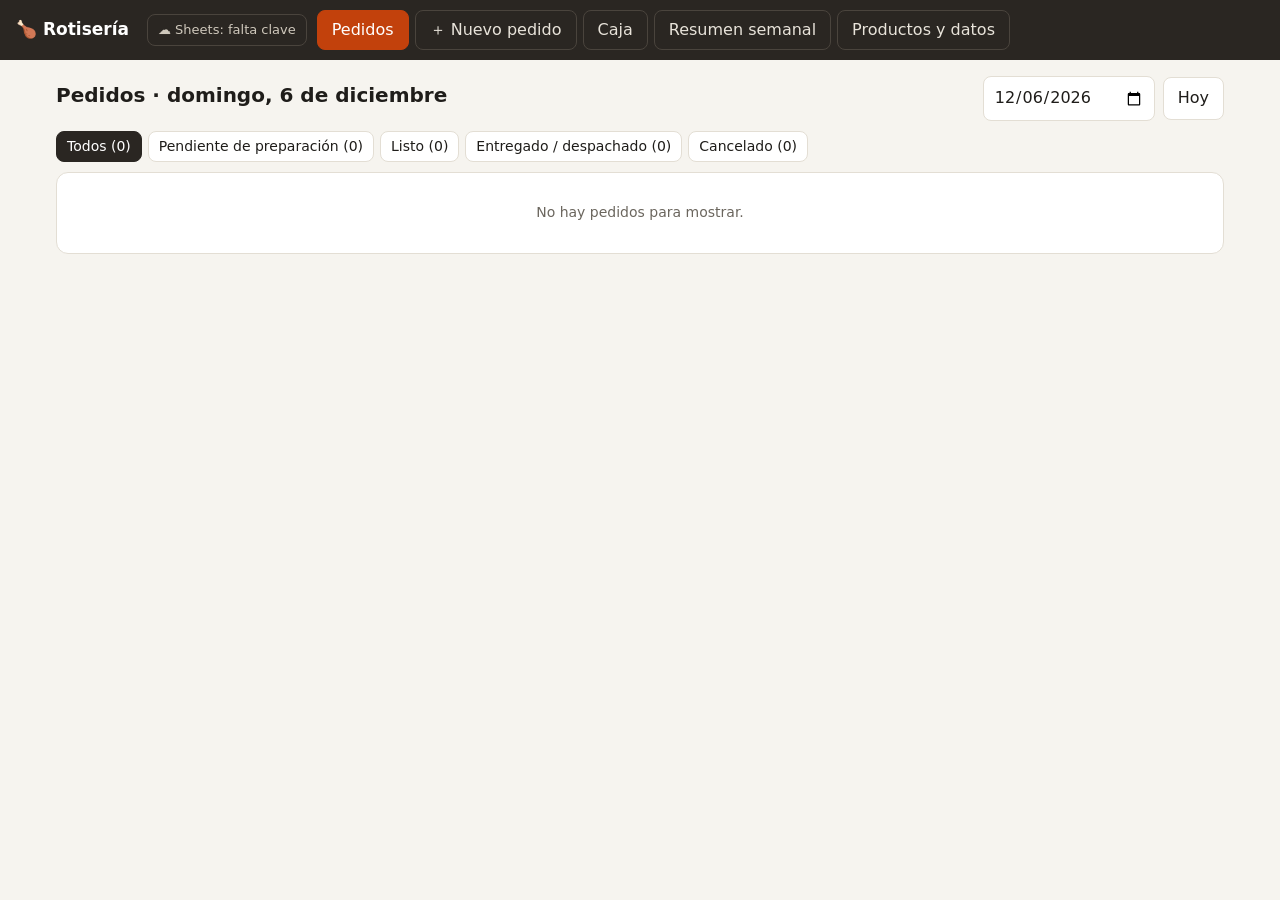
==== commit 9bc60178: "fix: simplificar conexión con Sheets" ====
--- a/index.html
+++ b/index.html
@@ -467,9 +467,8 @@
     h += '</table></div>';
   } else h += '<div class="card empty note">Todavía no hay productos. Agregá el primero.</div>';
   h += '<p class="note">El costo se usa solo para estimar la ganancia bruta. Cada pedido guarda precio y costo del momento: cambiar un producto no altera pedidos anteriores.</p>';
-  h += '<h2 style="margin-top:24px">Google Sheets</h2><div class="card"><p class="note" style="margin-top:0">La carta se lee desde la hoja y los pedidos y movimientos se envían a la hoja. La app sigue funcionando sin internet y se pone al día sola.</p>'
-    + '<label>URL de la aplicación web (Apps Script)</label><input data-bind="surl" value="'+esc(sync.url)+'" placeholder="https://script.google.com/macros/s/.../exec">'
-    + '<label>Clave</label><input data-bind="stoken" value="'+esc(sync.token)+'" placeholder="la misma que pusiste en Code.gs">'
+  h += '<h2 style="margin-top:24px">Google Sheets</h2><div class="card"><p class="note" style="margin-top:0">La hoja es la fuente principal: la carta, los pedidos y la caja se leen y guardan allí para compartirlos entre dispositivos. La conexión ya está configurada; ingresá la clave en cada dispositivo.</p>'
+    + '<label>Clave de conexión</label><input data-bind="stoken" type="password" autocomplete="current-password" value="'+esc(sync.token)+'" placeholder="La clave APP_TOKEN">'
     + '<div class="row" style="margin-top:12px"><button class="btn pri" data-a="sconnect">Guardar y conectar</button><button class="btn" data-a="ssync">Sincronizar ahora</button>'
     + '<button class="btn" data-a="spush">Enviar carta de la app al Sheet</button><button class="btn danger" data-a="sdisc">Desconectar</button></div>'
     + '<p class="note" id="smsg" style="margin-bottom:0">'+esc(syncMsg())+'</p></div>';
@@ -479,22 +478,23 @@
 }
 
 /* ---------- Sincronización con Google Sheets ---------- */
+const SHEETS_URL = 'https://script.google.com/macros/s/AKfycbw0hbLhEpX5obfuvwxR98juGccOQ94qo8NLsqTeMMoSZ-kevZDBmyaOnZb13kotTrNg/exec';
 function loadSync(){
-  const base = {url:'',token:'',sent:{},movesH:'',lastOk:0,catDirty:false};
-  try{ return Object.assign(base, JSON.parse(localStorage.getItem(LSS))||{}); }catch(e){ return base; }
-}
-let sync = loadSync(), syncState = sync.url ? 'idle' : 'off', syncErr = '', syncing = false, syncAgain = false, syncTimer = null;
+  const base = {url:SHEETS_URL,token:'',sent:{},sentMoves:{},initialized:false,movesH:'',lastOk:0,catDirty:false};
+  try{ return Object.assign(base, JSON.parse(localStorage.getItem(LSS))||{},{url:SHEETS_URL}); }catch(e){ return base; }
+}
+let sync = loadSync(), syncState = sync.token ? 'idle' : 'off', syncErr = '', syncing = false, syncAgain = false, syncTimer = null;
 const saveSync = () => { try{ localStorage.setItem(LSS, JSON.stringify(sync)); }catch(e){} };
 const hash = s => { let h = 0; for(let i=0;i<s.length;i++) h = (h*31+s.charCodeAt(i))|0; return h+':'+s.length; };
 function syncMsg(){
-  if(!sync.url) return 'Sin conectar.';
+  if(!sync.token) return 'Ingresá la clave para conectar este dispositivo.';
   if(syncState==='error') return 'Error: '+syncErr;
   return sync.lastOk ? 'Última sincronización: '+fmtShort(dkey(sync.lastOk))+' '+hhmm(sync.lastOk) : 'Conectado.';
 }
 function paintSync(){
   const b = $('#sync'); if(!b) return;
   b.className = 'syncb '+(syncState==='ok'?'ok':syncState==='error'?'err':'');
-  b.textContent = !sync.url ? '☁ Sheets: sin conectar' : syncState==='syncing' ? '☁ Sincronizando…' : syncState==='error' ? '⚠ Sin sincronizar' : '☁ Sincronizado'+(sync.lastOk?' '+hhmm(sync.lastOk):'');
+  b.textContent = !sync.token ? '☁ Sheets: falta clave' : syncState==='syncing' ? '☁ Sincronizando…' : syncState==='error' ? '⚠ Sin sincronizar' : '☁ Sincronizado'+(sync.lastOk?' '+hhmm(sync.lastOk):'');
   b.title = syncState==='error' ? syncErr : '';
   const m = $('#smsg'); if(m) m.textContent = syncMsg();
 }
@@ -510,9 +510,17 @@
   if(changed){ try{ localStorage.setItem(LS, JSON.stringify(db)); }catch(e){} }
   return changed;
 }
+function moveWithTimestamp(m){
+  let ts = Number(m.ts);
+  if(!Number.isFinite(ts)){
+    const date = String(m.date||'').split('-').map(Number), time = String(m.time||'').split(':').map(Number);
+    ts = new Date(date[0],date[1]-1,date[2],time[0]||0,time[1]||0).getTime();
+  }
+  return Object.assign({},m,{ts:ts});
+}
 async function sreq(method, body){
   let r;
-  if(method==='GET') r = await fetch(sync.url+(sync.url.includes('?')?'&':'?')+'action=catalog&token='+encodeURIComponent(sync.token));
+  if(method==='GET') r = await fetch(sync.url+(sync.url.includes('?')?'&':'?')+'action=state&token='+encodeURIComponent(sync.token));
   else r = await fetch(sync.url,{method:'POST',headers:{'Content-Type':'text/plain;charset=utf-8'},body:JSON.stringify(Object.assign({token:sync.token},body))});
   let j; try{ j = await r.json(); }catch(e){ throw new Error('Respuesta inválida: revisá la URL y que la implementación sea para "Cualquier persona".'); }
   if(!j.ok) throw new Error(j.error||'Error desconocido');
@@ -523,31 +531,67 @@
 const moveRow = m => ({id:m.id,date:m.date,time:hhmm(m.ts),type:m.type,method:m.method,amount:m.amount,concept:m.concept});
 async function doSync(opt){
   opt = opt||{};
-  if(!sync.url) return;
-  if(syncing){ syncAgain = true; return; }
+  if(!sync.url || !sync.token) return false;
+  if(syncing){ syncAgain = true; return false; }
+  clearTimeout(syncTimer); syncTimer = null;
   syncing = true; syncState = 'syncing'; paintSync();
+  let success = true;
   try{
-    let catChangedFromSheet = false;
-    if(sync.catDirty){ await sreq('POST',{action:'catalog',catalog:catalogOut()}); sync.catDirty = false; }
-    else if(opt.pull){
-      const r = await sreq('GET');
-      if(r.catalog && r.catalog.products && r.catalog.products.length) catChangedFromSheet = applyCatalog(r.catalog);
+    const before = hash(JSON.stringify(db));
+    const initial = await sreq('GET');
+    const remoteOrders = Array.isArray(initial.orders) ? initial.orders : [];
+    const remoteMoves = (Array.isArray(initial.moves) ? initial.moves : []).map(moveWithTimestamp);
+    if(!sync.initialized){
+      const orderIds = new Set(remoteOrders.map(o=>String(o.id)));
+      const moveIds = new Set(remoteMoves.map(m=>String(m.id)));
+      const localOrders = db.orders.filter(o=>!orderIds.has(String(o.id)));
+      const localMoves = db.moves.filter(m=>!moveIds.has(String(m.id)));
+      if(initial.catalog && Array.isArray(initial.catalog.products)){
+        if(initial.catalog.products.length){ applyCatalog(initial.catalog); sync.catDirty = false; }
+        else if(db.products.length) sync.catDirty = true;
+        else applyCatalog(initial.catalog);
+      }
+      db.orders = remoteOrders.concat(localOrders);
+      db.moves = remoteMoves.concat(localMoves);
+      sync.sent = {};
+      remoteOrders.forEach(o=>{ sync.sent[o.id] = hash(JSON.stringify(o)); });
+      sync.sentMoves = {};
+      remoteMoves.forEach(m=>{ sync.sentMoves[m.id] = hash(JSON.stringify(moveRow(m))); });
+      sync.initialized = true;
+    } else if(initial.catalog && !sync.catDirty){
+      applyCatalog(initial.catalog);
     }
     const changed = db.orders.filter(o=>sync.sent[o.id]!==hash(JSON.stringify(o)));
-    const mh = hash(JSON.stringify(db.moves));
+    const changedMoves = db.moves.filter(m=>sync.sentMoves[m.id]!==hash(JSON.stringify(moveRow(m))));
+    const localMoveIds = new Set(db.moves.map(m=>String(m.id)));
+    const deleteMoves = Object.keys(sync.sentMoves).filter(id=>!localMoveIds.has(String(id)));
     const body = {action:'push'};
     if(changed.length) body.orders = changed.map(orderRow);
-    if(mh!==sync.movesH) body.moves = db.moves.map(moveRow);
-    if(body.orders || body.moves){
+    if(changedMoves.length) body.moves = changedMoves.map(moveRow);
+    if(deleteMoves.length) body.deleteMoves = deleteMoves;
+    let wrote = false;
+    if(sync.catDirty){ await sreq('POST',{action:'catalog',catalog:catalogOut()}); sync.catDirty = false; wrote = true; }
+    if(body.orders || body.moves || body.deleteMoves){
       await sreq('POST',body);
-      changed.forEach(o=>{ sync.sent[o.id] = hash(JSON.stringify(o)); });
-      sync.movesH = mh;
+      wrote = true;
     }
+    const state = wrote ? await sreq('GET') : initial;
+    if(state.catalog) applyCatalog(state.catalog);
+    db.orders = Array.isArray(state.orders) ? state.orders : [];
+    db.moves = (Array.isArray(state.moves) ? state.moves : []).map(moveWithTimestamp);
+    const stateChanged = before!==hash(JSON.stringify(db));
+    sync.sent = {};
+    db.orders.forEach(o=>{ sync.sent[o.id] = hash(JSON.stringify(o)); });
+    sync.sentMoves = {};
+    db.moves.forEach(m=>{ sync.sentMoves[m.id] = hash(JSON.stringify(moveRow(m))); });
+    try{ localStorage.setItem(LS, JSON.stringify(db)); }
+    catch(e){ throw new Error('No se pudo guardar la copia local de los datos sincronizados.'); }
     sync.lastOk = Date.now(); saveSync(); syncState = 'ok'; syncErr = '';
-    if(catChangedFromSheet && !$('#modal').innerHTML && (view==='nuevo'||view==='productos')) render();
-  }catch(e){ syncState = 'error'; syncErr = (e && e.message) || String(e); saveSync(); }
+    if(stateChanged && !$('#modal').innerHTML) render();
+  }catch(e){ success = false; syncState = 'error'; syncErr = (e && e.message) || String(e); saveSync(); }
   syncing = false; paintSync();
   if(syncAgain){ syncAgain = false; scheduleSync(); }
+  return success;
 }
 function scheduleSync(){
   if(!sync.url) return;
@@ -590,7 +634,7 @@
   setmethod: d => { draft.method = d.v; refreshSum(); },
   clear: () => { draft = newDraft(); refreshSum(); },
   canceledit: () => { draft = newDraft(); view = 'pedidos'; render(); },
-  savedraft: () => {
+  savedraft: async () => {
     if(!draft.items.length){ alert('Agregá al menos un producto.'); return; }
     let o;
     if(draft.editing){
@@ -603,7 +647,11 @@
            status:'pendiente',paid:draft.paid,method:draft.paid?draft.method:null,paidAt:draft.paid?now:null};
       db.orders.push(o);
     }
-    save(); draft = newDraft(); view = 'pedidos'; f.date = dkey(o.createdAt); f.status = 'todos'; render(); showComanda(o.id);
+    save();
+    const synced = await doSync({});
+    draft = newDraft(); view = 'pedidos'; f.date = dkey(o.createdAt); f.status = 'todos'; render();
+    if(!synced) alert('El pedido quedó guardado en este navegador, pero no se pudo confirmar en Google Sheets. Revisá la conexión antes de usarlo desde otro dispositivo.');
+    showComanda(o.id);
   },
   /* lista */
   fhoy: () => { f.date = today(); render(); },
@@ -688,19 +736,14 @@
     catChanged(); save(); render(); },
   /* Google Sheets */
   sconnect: async () => {
-    if(!sync.url || !sync.token){ alert('Completá la URL y la clave.'); return; }
-    syncState = 'syncing'; paintSync();
-    try{
-      const r = await sreq('GET');
-      if(r.catalog && r.catalog.products && r.catalog.products.length){ sync.catDirty = false; applyCatalog(r.catalog); }
-      else sync.catDirty = true;
-      saveSync(); syncState = 'idle';
-      await doSync({}); render();
-    }catch(e){ syncState = 'error'; syncErr = e.message||String(e); paintSync(); }
+    if(!sync.token){ alert('Completá la clave de conexión.'); return; }
+    saveSync();
+    await doSync({pull:true});
+    render();
   },
   ssync: () => doSync({pull:true}),
-  spush: () => { if(!sync.url){ alert('Conectá primero el Sheet.'); return; } if(!confirm('Esto reemplaza la carta del Sheet por la de la app. ¿Continuar?')) return; sync.catDirty = true; saveSync(); doSync({}); },
-  sdisc: () => { if(!confirm('¿Desconectar Google Sheets? Los datos de la app no se borran.')) return; sync = {url:'',token:'',sent:{},movesH:'',lastOk:0,catDirty:false}; saveSync(); syncState = 'off'; render(); },
+  spush: () => { if(!sync.token){ alert('Ingresá la clave y conectá primero.'); return; } if(!confirm('Esto reemplaza la carta del Sheet por la de la app. ¿Continuar?')) return; sync.catDirty = true; saveSync(); doSync({}); },
+  sdisc: () => { if(!confirm('¿Desconectar Google Sheets? Los datos de la app no se borran.')) return; sync = {url:SHEETS_URL,token:'',sent:{},sentMoves:{},initialized:false,movesH:'',lastOk:0,catDirty:false}; saveSync(); syncState = 'off'; render(); },
   /* datos */
   export: () => {
     const blob = new Blob([JSON.stringify(db,null,1)],{type:'application/json'});
@@ -717,7 +760,6 @@
   if(b==='customer') draft.customer = e.target.value;
   else if(b==='notes') draft.notes = e.target.value;
   else if(b==='cnote' && cust) cust.note = e.target.value;
-  else if(b==='surl'){ sync.url = e.target.value.trim(); saveSync(); }
   else if(b==='stoken'){ sync.token = e.target.value.trim(); saveSync(); }
 });
 document.addEventListener('change', e => {
@@ -743,9 +785,9 @@
 });
 window.addEventListener('afterprint', () => { $('#print').innerHTML = ''; });
 window.addEventListener('online', () => doSync({pull:true}));
-setInterval(() => { if(sync.url && !$('#modal').innerHTML) doSync({pull:true}); }, 120000);
+setInterval(() => { if(sync.token && !$('#modal').innerHTML) doSync({pull:true}); }, 120000);
 render();
-if(sync.url) doSync({pull:true});
+if(sync.token) doSync({pull:true});
 </script>
 </body>
 </html>
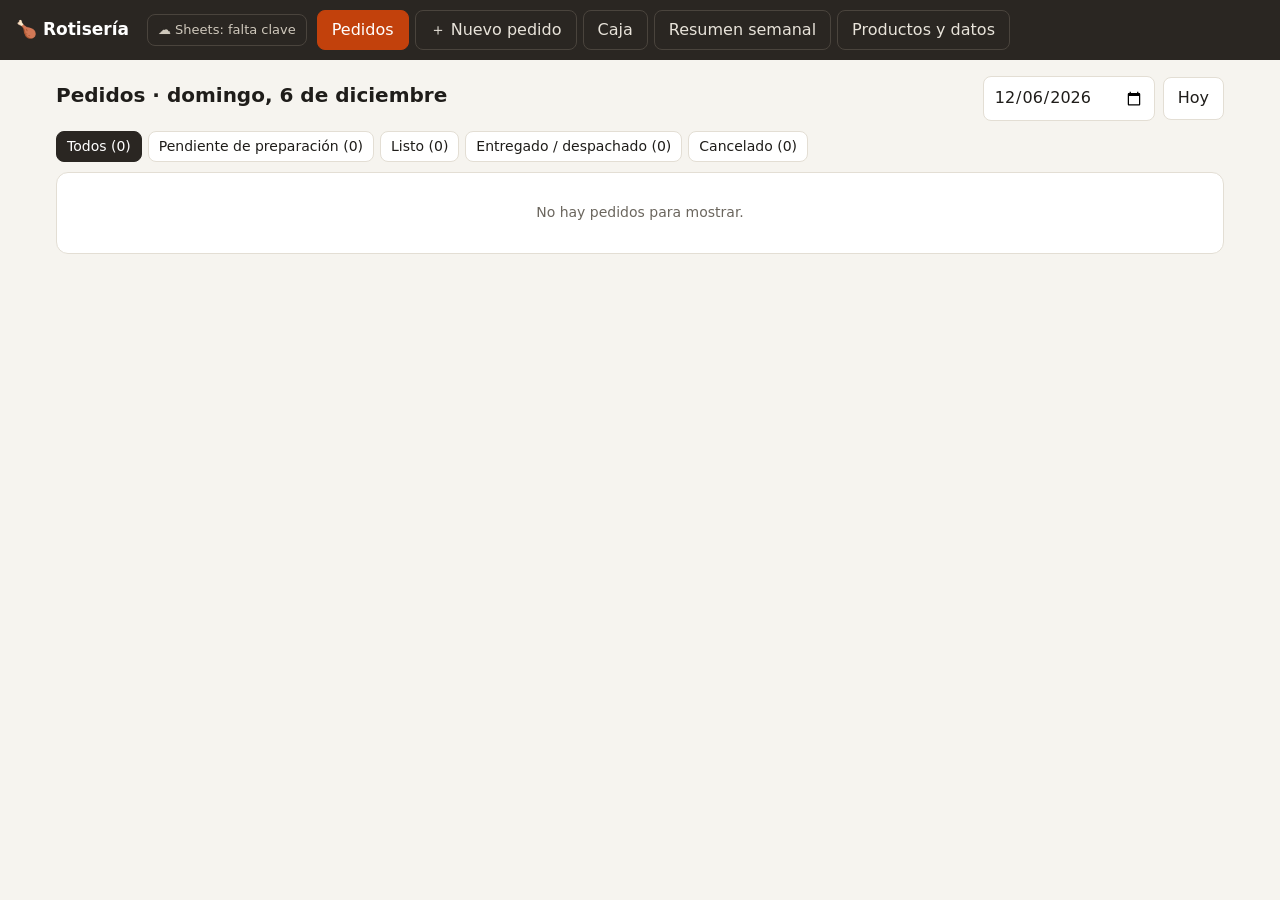
==== commit 3c368130: "style: agregar navegación móvil inferior" ====
--- a/index.html
+++ b/index.html
@@ -4,122 +4,7 @@
 <meta charset="utf-8">
 <meta name="viewport" content="width=device-width,initial-scale=1">
 <title>Rotisería · Pedidos y caja</title>
-<style>
-:root{--bg:#f6f4ef;--card:#fff;--ink:#1f1d1a;--mut:#6b665e;--line:#e3ded4;--acc:#c2410c;--accd:#9a3412;--ok:#15803d;--warn:#b45309;--bad:#b91c1c}
-*{box-sizing:border-box}
-body{margin:0;background:var(--bg);color:var(--ink);font:16px/1.4 system-ui,-apple-system,Segoe UI,Roboto,sans-serif}
-header{background:#2a2622;color:#fff;padding:10px 16px;display:flex;gap:10px;align-items:center;flex-wrap:wrap;position:sticky;top:0;z-index:5}
-header h1{font-size:17px;margin:0 8px 0 0;font-weight:700;white-space:nowrap}
-nav{display:flex;gap:6px;flex-wrap:wrap;flex:1}
-nav button{background:transparent;color:#e8e3da;border:1px solid #4a443d;border-radius:8px;padding:8px 14px;font:inherit;cursor:pointer;white-space:nowrap}
-nav button.on{background:var(--acc);border-color:var(--acc);color:#fff}
-.syncb{background:transparent;border:1px solid #4a443d;color:#cfc8bc;border-radius:8px;padding:6px 10px;font:inherit;font-size:13px;cursor:pointer;white-space:nowrap}
-.syncb.ok{color:#86efac}.syncb.err{color:#fca5a5;border-color:#7f1d1d}
-main{max-width:1200px;margin:0 auto;padding:16px}
-h2{margin:4px 0 12px;font-size:20px}
-h3{margin:0 0 10px}
-.card{background:var(--card);border:1px solid var(--line);border-radius:12px;padding:14px}
-.grid2{display:grid;grid-template-columns:1.25fr 1fr;gap:16px;align-items:start}
-.sticky{position:sticky;top:76px}
-.catbar{display:flex;gap:8px;flex-wrap:wrap;margin:0 0 12px}
-.cbtn{background:#fff;border:2px solid var(--line);border-radius:12px;padding:12px 16px;font:inherit;font-weight:700;cursor:pointer;min-height:48px}
-.cbtn.on{background:#2a2622;border-color:#2a2622;color:#fff}
-.prods{display:grid;grid-template-columns:repeat(auto-fill,minmax(160px,1fr));gap:8px}
-.prod{background:var(--card);border:1px solid var(--line);border-radius:10px;padding:12px;text-align:left;cursor:pointer;font:inherit;display:flex;flex-direction:column;justify-content:space-between;gap:6px;min-height:84px}
-.prod:hover{border-color:var(--acc)}
-.prod:active{background:#fff3ea}
-.prod span{color:var(--mut);font-size:14px}
-.btn{border:1px solid var(--line);background:#fff;border-radius:8px;padding:9px 14px;font:inherit;cursor:pointer;color:var(--ink)}
-.btn:hover{border-color:#bdb6a8}
-.btn.pri{background:var(--acc);border-color:var(--acc);color:#fff;font-weight:600}
-.btn.pri:hover{background:var(--accd)}
-.btn.ok{background:var(--ok);border-color:var(--ok);color:#fff;font-weight:600}
-.btn.sm{padding:5px 10px;font-size:14px}
-.btn.danger{color:var(--bad)}
-.btn.sel{background:#2a2622;color:#fff;border-color:#2a2622}
-.btn.lg{padding:14px 18px;font-size:18px;width:100%}
-.row{display:flex;gap:8px;flex-wrap:wrap;align-items:center}
-.sp{flex:1}
-input,select,textarea{font:inherit;border:1px solid var(--line);border-radius:8px;padding:9px 10px;background:#fff;color:var(--ink);width:100%}
-input[type=number]{width:70px;text-align:center;padding:6px}
-input[type=date]{width:auto}
-label{display:block;font-size:13px;color:var(--mut);margin:10px 0 4px}
-.line{display:flex;align-items:center;gap:6px;padding:8px 0;border-bottom:1px solid var(--line)}
-.line .nm{flex:1;min-width:0}
-.line .sub{min-width:78px;text-align:right}
-.mods{font-size:13px;color:var(--accd);font-weight:600}
-.total{display:flex;justify-content:space-between;font-size:22px;font-weight:700;padding:12px 0}
-.badge{display:inline-block;border-radius:999px;padding:2px 10px;font-size:13px;font-weight:600}
-.b-pendiente{background:#fef3c7;color:#92400e}
-.b-listo{background:#dcfce7;color:#166534}
-.b-entregado{background:#e0e7ff;color:#3730a3}
-.b-cancelado{background:#fee2e2;color:#991b1b}
-.b-pag{background:#dcfce7;color:#166534}
-.b-imp{background:#fee2e2;color:#991b1b}
-.ord{margin-bottom:10px}
-.ord .top{display:flex;gap:10px;align-items:center;flex-wrap:wrap}
-.ord .num{font-size:22px;font-weight:800}
-.ord .items{margin:6px 0}
-.ord .items div.it{padding:2px 0}
-.ord .obs{background:#fff8e6;border-left:3px solid #f59e0b;padding:4px 8px;margin:6px 0;font-size:14px}
-.ord.cancelado{opacity:.6}
-.kpis{display:grid;grid-template-columns:repeat(auto-fit,minmax(200px,1fr));gap:10px;margin-bottom:14px}
-.kpi{background:var(--card);border:1px solid var(--line);border-radius:12px;padding:12px}
-.kpi small{color:var(--mut);display:block}
-.kpi b{font-size:24px}
-.kpi .d{font-size:13px;color:var(--mut);margin-top:4px}
-table{width:100%;border-collapse:collapse;background:#fff;border:1px solid var(--line);border-radius:10px;overflow:hidden}
-th,td{padding:8px 10px;border-bottom:1px solid var(--line);text-align:left}
-th{background:#faf8f3;font-size:13px;color:var(--mut)}
-td.r,th.r{text-align:right}
-tr.cathead td{background:#faf8f3;font-size:14px}
-.pos{color:var(--ok)}.neg{color:var(--bad)}
-.note{color:var(--mut);font-size:14px}
-.warn{background:#fff7ed;border:1px solid #fed7aa;color:#9a3412;border-radius:10px;padding:10px 12px;margin-bottom:12px}
-.empty{text-align:center;padding:30px}
-.ov{position:fixed;inset:0;background:rgba(0,0,0,.45);display:flex;align-items:center;justify-content:center;padding:14px;z-index:20}
-.mod{background:#fff;border-radius:14px;padding:18px;max-width:500px;width:100%;max-height:92vh;overflow:auto}
-.big{font-size:30px;font-weight:800;margin:6px 0 12px}
-.chips{display:flex;gap:6px;flex-wrap:wrap;margin:10px 0}
-.chip{border:1px solid var(--line);background:#fff;border-radius:999px;padding:9px 15px;font:inherit;cursor:pointer}
-.chip.rm{background:#fee2e2;border-color:#fca5a5;color:#991b1b;text-decoration:line-through;font-weight:600}
-.chip.ex{background:#dcfce7;border-color:#86efac;color:#166534;font-weight:600}
-.qty{display:flex;align-items:center;gap:10px;margin:8px 0}
-.qty b{font-size:22px;min-width:34px;text-align:center}
-.qty .btn{font-size:20px;padding:6px 16px}
-.sumbar{display:none}
-.tw{overflow-x:auto}
-.ticket{font-family:ui-monospace,Menlo,Consolas,monospace;border:1px dashed #999;padding:12px;margin-bottom:12px;background:#fff}
-.ticket .t-h{text-align:center;font-weight:700;letter-spacing:1px}
-.ticket .t-n{text-align:center;font-size:44px;font-weight:800;line-height:1.1;margin:4px 0}
-.ticket .t-m{text-align:center;font-size:13px;margin-bottom:6px}
-.ticket .t-i{font-size:20px;font-weight:700;padding:3px 0;border-top:1px dashed #999}
-.ticket .t-d{font-size:16px;font-weight:700;padding-left:16px}
-.ticket .t-o{margin-top:8px;border:2px solid #000;padding:6px;font-size:17px;font-weight:700}
-#print{display:none}
-@media(max-width:800px){
-  main{padding:12px 12px 90px}
-  .grid2{grid-template-columns:1fr}
-  .sticky{position:static}
-  header{padding:8px 10px}
-  nav{flex-wrap:nowrap;overflow-x:auto;order:3;flex-basis:100%}
-  .prods{grid-template-columns:repeat(2,1fr)}
-  .ov{align-items:flex-end;padding:0}
-  .mod{border-radius:16px 16px 0 0;max-width:none;max-height:90vh}
-  .sumbar{display:flex;position:fixed;left:0;right:0;bottom:0;background:#2a2622;color:#fff;padding:10px 14px;gap:10px;align-items:center;justify-content:space-between;z-index:6}
-  .sumbar:empty{display:none}
-  table{display:block;overflow-x:auto;white-space:nowrap}
-  .line{flex-wrap:wrap}
-  .kpi b{font-size:21px}
-}
-@media(pointer:coarse){.btn{min-height:44px}.btn.sm{min-height:38px}.cbtn{min-height:52px}.chip{min-height:44px}}
-@media print{
-  @page{margin:4mm}
-  body>*:not(#print){display:none!important}
-  #print{display:block!important}
-  #print .ticket{border:none;padding:0;margin:0;width:72mm;color:#000}
-}
-</style>
+<link rel="stylesheet" href="styles.css">
 </head>
 <body>
 <header>
@@ -260,6 +145,7 @@
 
 /* ---------- Vistas ---------- */
 function render(){
+  document.body.dataset.view = view;
   document.querySelectorAll('nav button').forEach(b=>b.classList.toggle('on', b.dataset.v===view));
   $('#app').innerHTML = ({nuevo:vNuevo,pedidos:vPedidos,caja:vCaja,semana:vSemana,productos:vProductos})[view]();
   if(view==='nuevo') refreshSum();
--- a/styles.css
+++ b/styles.css
@@ -0,0 +1,814 @@
+:root {
+  --bg: #f6f4ef;
+  --card: #fff;
+  --ink: #1f1d1a;
+  --mut: #6b665e;
+  --line: #e3ded4;
+  --acc: #c2410c;
+  --accd: #9a3412;
+  --ok: #15803d;
+  --warn: #b45309;
+  --bad: #b91c1c;
+}
+
+* {
+  box-sizing: border-box;
+}
+
+html {
+  min-width: 320px;
+  scroll-padding-top: 76px;
+}
+
+body {
+  margin: 0;
+  background: var(--bg);
+  color: var(--ink);
+  font: 16px/1.4 system-ui, -apple-system, "Segoe UI", Roboto, sans-serif;
+}
+
+button,
+input,
+select,
+textarea {
+  font: inherit;
+}
+
+button {
+  touch-action: manipulation;
+}
+
+header {
+  position: sticky;
+  top: 0;
+  z-index: 5;
+  display: flex;
+  flex-wrap: wrap;
+  align-items: center;
+  gap: 10px;
+  padding: 10px 16px;
+  background: #2a2622;
+  color: #fff;
+}
+
+header h1 {
+  margin: 0 8px 0 0;
+  font-size: 17px;
+  font-weight: 700;
+  white-space: nowrap;
+}
+
+nav {
+  display: flex;
+  flex: 1;
+  gap: 6px;
+  min-width: 0;
+}
+
+nav button {
+  padding: 8px 14px;
+  border: 1px solid #4a443d;
+  border-radius: 8px;
+  background: transparent;
+  color: #e8e3da;
+  cursor: pointer;
+  white-space: nowrap;
+}
+
+nav button.on {
+  border-color: var(--acc);
+  background: var(--acc);
+  color: #fff;
+}
+
+.syncb {
+  padding: 6px 10px;
+  border: 1px solid #4a443d;
+  border-radius: 8px;
+  background: transparent;
+  color: #cfc8bc;
+  cursor: pointer;
+  font-size: 13px;
+  white-space: nowrap;
+}
+
+.syncb.ok {
+  color: #86efac;
+}
+
+.syncb.err {
+  border-color: #7f1d1d;
+  color: #fca5a5;
+}
+
+main {
+  width: min(100%, 1200px);
+  min-width: 0;
+  margin: 0 auto;
+  padding: 16px;
+}
+
+h2 {
+  margin: 4px 0 12px;
+  font-size: 20px;
+}
+
+h3 {
+  margin: 0 0 10px;
+}
+
+.card {
+  padding: 14px;
+  border: 1px solid var(--line);
+  border-radius: 12px;
+  background: var(--card);
+}
+
+.grid2 {
+  display: grid;
+  grid-template-columns: 1.25fr 1fr;
+  align-items: start;
+  gap: 16px;
+}
+
+.grid2 > * {
+  min-width: 0;
+}
+
+.sticky {
+  position: sticky;
+  top: 76px;
+}
+
+.catbar {
+  display: flex;
+  flex-wrap: wrap;
+  gap: 8px;
+  margin: 0 0 12px;
+}
+
+.cbtn {
+  min-height: 48px;
+  padding: 12px 16px;
+  border: 2px solid var(--line);
+  border-radius: 12px;
+  background: #fff;
+  cursor: pointer;
+  font-weight: 700;
+}
+
+.cbtn.on {
+  border-color: #2a2622;
+  background: #2a2622;
+  color: #fff;
+}
+
+.prods {
+  display: grid;
+  grid-template-columns: repeat(auto-fill, minmax(160px, 1fr));
+  gap: 8px;
+}
+
+.prod {
+  display: flex;
+  min-height: 84px;
+  flex-direction: column;
+  justify-content: space-between;
+  gap: 6px;
+  padding: 12px;
+  border: 1px solid var(--line);
+  border-radius: 10px;
+  background: var(--card);
+  cursor: pointer;
+  font: inherit;
+  text-align: left;
+}
+
+.prod:hover {
+  border-color: var(--acc);
+}
+
+.prod:active {
+  background: #fff3ea;
+}
+
+.prod b {
+  overflow-wrap: anywhere;
+}
+
+.prod span {
+  color: var(--mut);
+  font-size: 14px;
+}
+
+.btn {
+  padding: 9px 14px;
+  border: 1px solid var(--line);
+  border-radius: 8px;
+  background: #fff;
+  color: var(--ink);
+  cursor: pointer;
+}
+
+.btn:hover {
+  border-color: #bdb6a8;
+}
+
+.btn.pri {
+  border-color: var(--acc);
+  background: var(--acc);
+  color: #fff;
+  font-weight: 600;
+}
+
+.btn.pri:hover {
+  background: var(--accd);
+}
+
+.btn.ok {
+  border-color: var(--ok);
+  background: var(--ok);
+  color: #fff;
+  font-weight: 600;
+}
+
+.btn.sm {
+  padding: 5px 10px;
+  font-size: 14px;
+}
+
+.btn.danger {
+  color: var(--bad);
+}
+
+.btn.sel {
+  border-color: #2a2622;
+  background: #2a2622;
+  color: #fff;
+}
+
+.btn.lg {
+  width: 100%;
+  padding: 14px 18px;
+  font-size: 18px;
+}
+
+.row {
+  display: flex;
+  flex-wrap: wrap;
+  align-items: center;
+  gap: 8px;
+}
+
+.sp {
+  flex: 1;
+}
+
+input,
+select,
+textarea {
+  width: 100%;
+  padding: 9px 10px;
+  border: 1px solid var(--line);
+  border-radius: 8px;
+  background: #fff;
+  color: var(--ink);
+}
+
+input[type="number"] {
+  width: 70px;
+  padding: 6px;
+  text-align: center;
+}
+
+input[type="date"] {
+  width: auto;
+  max-width: 100%;
+}
+
+label {
+  display: block;
+  margin: 10px 0 4px;
+  color: var(--mut);
+  font-size: 13px;
+}
+
+.line {
+  display: flex;
+  align-items: center;
+  gap: 6px;
+  padding: 8px 0;
+  border-bottom: 1px solid var(--line);
+}
+
+.line .nm {
+  min-width: 0;
+  flex: 1;
+}
+
+.line .sub {
+  min-width: 78px;
+  text-align: right;
+}
+
+.mods {
+  color: var(--accd);
+  font-size: 13px;
+  font-weight: 600;
+}
+
+.total {
+  display: flex;
+  justify-content: space-between;
+  padding: 12px 0;
+  font-size: 22px;
+  font-weight: 700;
+}
+
+.badge {
+  display: inline-block;
+  padding: 2px 10px;
+  border-radius: 999px;
+  font-size: 13px;
+  font-weight: 600;
+}
+
+.b-pendiente {
+  background: #fef3c7;
+  color: #92400e;
+}
+
+.b-listo,
+.b-pag {
+  background: #dcfce7;
+  color: #166534;
+}
+
+.b-entregado {
+  background: #e0e7ff;
+  color: #3730a3;
+}
+
+.b-cancelado,
+.b-imp {
+  background: #fee2e2;
+  color: #991b1b;
+}
+
+.ord {
+  margin-bottom: 10px;
+}
+
+.ord .top {
+  display: flex;
+  flex-wrap: wrap;
+  align-items: center;
+  gap: 10px;
+}
+
+.ord .num {
+  font-size: 22px;
+  font-weight: 800;
+}
+
+.ord .items {
+  margin: 6px 0;
+}
+
+.ord .items div.it {
+  padding: 2px 0;
+}
+
+.ord .obs {
+  margin: 6px 0;
+  padding: 4px 8px;
+  border-left: 3px solid #f59e0b;
+  background: #fff8e6;
+  font-size: 14px;
+}
+
+.ord.cancelado {
+  opacity: 0.6;
+}
+
+.kpis {
+  display: grid;
+  grid-template-columns: repeat(auto-fit, minmax(200px, 1fr));
+  gap: 10px;
+  margin-bottom: 14px;
+}
+
+.kpi {
+  padding: 12px;
+  border: 1px solid var(--line);
+  border-radius: 12px;
+  background: var(--card);
+}
+
+.kpi small {
+  display: block;
+  color: var(--mut);
+}
+
+.kpi b {
+  font-size: 24px;
+  overflow-wrap: anywhere;
+}
+
+.kpi .d {
+  margin-top: 4px;
+  color: var(--mut);
+  font-size: 13px;
+}
+
+table {
+  width: 100%;
+  border: 1px solid var(--line);
+  border-collapse: collapse;
+  border-radius: 10px;
+  background: #fff;
+}
+
+th,
+td {
+  padding: 8px 10px;
+  border-bottom: 1px solid var(--line);
+  text-align: left;
+}
+
+th {
+  background: #faf8f3;
+  color: var(--mut);
+  font-size: 13px;
+}
+
+td.r,
+th.r {
+  text-align: right;
+}
+
+tr.cathead td {
+  background: #faf8f3;
+  font-size: 14px;
+}
+
+.pos {
+  color: var(--ok);
+}
+
+.neg {
+  color: var(--bad);
+}
+
+.note {
+  color: var(--mut);
+  font-size: 14px;
+}
+
+.warn {
+  margin-bottom: 12px;
+  padding: 10px 12px;
+  border: 1px solid #fed7aa;
+  border-radius: 10px;
+  background: #fff7ed;
+  color: #9a3412;
+}
+
+.empty {
+  padding: 30px;
+  text-align: center;
+}
+
+.ov {
+  position: fixed;
+  z-index: 20;
+  inset: 0;
+  display: flex;
+  align-items: center;
+  justify-content: center;
+  padding: 14px;
+  background: rgb(0 0 0 / 45%);
+}
+
+.mod {
+  width: 100%;
+  max-width: 500px;
+  max-height: 92vh;
+  overflow: auto;
+  padding: 18px;
+  border-radius: 14px;
+  background: #fff;
+}
+
+.big {
+  margin: 6px 0 12px;
+  font-size: 30px;
+  font-weight: 800;
+}
+
+.chips {
+  display: flex;
+  flex-wrap: wrap;
+  gap: 6px;
+  margin: 10px 0;
+}
+
+.chip {
+  padding: 9px 15px;
+  border: 1px solid var(--line);
+  border-radius: 999px;
+  background: #fff;
+  cursor: pointer;
+}
+
+.chip.rm {
+  border-color: #fca5a5;
+  background: #fee2e2;
+  color: #991b1b;
+  font-weight: 600;
+  text-decoration: line-through;
+}
+
+.chip.ex {
+  border-color: #86efac;
+  background: #dcfce7;
+  color: #166534;
+  font-weight: 600;
+}
+
+.qty {
+  display: flex;
+  align-items: center;
+  gap: 10px;
+  margin: 8px 0;
+}
+
+.qty b {
+  min-width: 34px;
+  font-size: 22px;
+  text-align: center;
+}
+
+.qty .btn {
+  padding: 6px 16px;
+  font-size: 20px;
+}
+
+.sumbar {
+  display: none;
+}
+
+.tw {
+  overflow-x: auto;
+  -webkit-overflow-scrolling: touch;
+}
+
+.ticket {
+  margin-bottom: 12px;
+  padding: 12px;
+  border: 1px dashed #999;
+  background: #fff;
+  font-family: ui-monospace, Menlo, Consolas, monospace;
+}
+
+.ticket .t-h {
+  font-weight: 700;
+  text-align: center;
+}
+
+.ticket .t-n {
+  margin: 4px 0;
+  font-size: 44px;
+  font-weight: 800;
+  line-height: 1.1;
+  text-align: center;
+}
+
+.ticket .t-m {
+  margin-bottom: 6px;
+  font-size: 13px;
+  text-align: center;
+}
+
+.ticket .t-i {
+  padding: 3px 0;
+  border-top: 1px dashed #999;
+  font-size: 20px;
+  font-weight: 700;
+}
+
+.ticket .t-d {
+  padding-left: 16px;
+  font-size: 16px;
+  font-weight: 700;
+}
+
+.ticket .t-o {
+  margin-top: 8px;
+  padding: 6px;
+  border: 2px solid #000;
+  font-size: 17px;
+  font-weight: 700;
+}
+
+#print {
+  display: none;
+}
+
+@media (max-width: 800px) {
+  html {
+    scroll-padding-top: 64px;
+  }
+
+  main {
+    padding: 12px 12px calc(72px + env(safe-area-inset-bottom));
+  }
+
+  body[data-view="nuevo"] main {
+    padding-bottom: calc(136px + env(safe-area-inset-bottom));
+  }
+
+  .grid2 {
+    grid-template-columns: minmax(0, 1fr);
+  }
+
+  .sticky {
+    position: static;
+  }
+
+  header {
+    gap: 8px;
+    padding: 8px 10px;
+  }
+
+  nav {
+    position: fixed;
+    z-index: 10;
+    right: 0;
+    bottom: 0;
+    left: 0;
+    display: grid;
+    grid-template-columns: repeat(5, minmax(0, 1fr));
+    gap: 2px;
+    padding: 6px 6px calc(6px + env(safe-area-inset-bottom));
+    border-top: 1px solid #4a443d;
+    background: #2a2622;
+  }
+
+  nav button {
+    min-height: 44px;
+    min-width: 0;
+    padding: 6px 3px;
+    font-size: 11px;
+    line-height: 1.15;
+    white-space: normal;
+    overflow-wrap: anywhere;
+  }
+
+  .prods {
+    grid-template-columns: repeat(2, minmax(0, 1fr));
+  }
+
+  .prod {
+    min-height: 92px;
+  }
+
+  .ord .row .btn {
+    flex: 1 1 140px;
+  }
+
+  .ov {
+    align-items: flex-end;
+    padding: 0;
+  }
+
+  .mod {
+    max-width: none;
+    max-height: 90vh;
+    max-height: 90dvh;
+    padding-bottom: calc(18px + env(safe-area-inset-bottom));
+    border-radius: 16px 16px 0 0;
+  }
+
+  .sumbar {
+    position: fixed;
+    z-index: 11;
+    right: 0;
+    bottom: calc(56px + env(safe-area-inset-bottom));
+    left: 0;
+    display: flex;
+    align-items: center;
+    justify-content: space-between;
+    gap: 10px;
+    padding: 10px 14px calc(10px + env(safe-area-inset-bottom));
+    background: #2a2622;
+    color: #fff;
+  }
+
+  .sumbar:empty {
+    display: none;
+  }
+
+  table {
+    display: block;
+    overflow-x: auto;
+    white-space: nowrap;
+    -webkit-overflow-scrolling: touch;
+  }
+
+  .line {
+    flex-wrap: wrap;
+  }
+
+  .line .nm {
+    flex-basis: calc(100% - 190px);
+  }
+
+  .kpi b {
+    font-size: 21px;
+  }
+}
+
+@media (max-width: 520px) {
+  h2 {
+    font-size: 18px;
+  }
+
+  .card {
+    padding: 12px;
+  }
+
+  .kpis {
+    grid-template-columns: repeat(2, minmax(0, 1fr));
+  }
+
+  .kpi {
+    min-width: 0;
+    padding: 10px;
+  }
+
+  .kpi b {
+    font-size: 19px;
+  }
+
+  .ord .top {
+    gap: 7px;
+  }
+
+  .ord .num {
+    font-size: 20px;
+  }
+
+  .badge {
+    white-space: normal;
+  }
+
+  .total {
+    font-size: 20px;
+  }
+
+  .sumbar {
+    padding-right: 12px;
+    padding-left: 12px;
+  }
+}
+
+@media (pointer: coarse) {
+  .btn {
+    min-height: 44px;
+  }
+
+  .btn.sm {
+    min-height: 38px;
+  }
+
+  .cbtn {
+    min-height: 52px;
+  }
+
+  .chip {
+    min-height: 44px;
+  }
+}
+
+@media print {
+  @page {
+    margin: 4mm;
+  }
+
+  body > :not(#print) {
+    display: none !important;
+  }
+
+  #print {
+    display: block !important;
+  }
+
+  #print .ticket {
+    width: 72mm;
+    margin: 0;
+    padding: 0;
+    border: 0;
+    color: #000;
+  }
+}
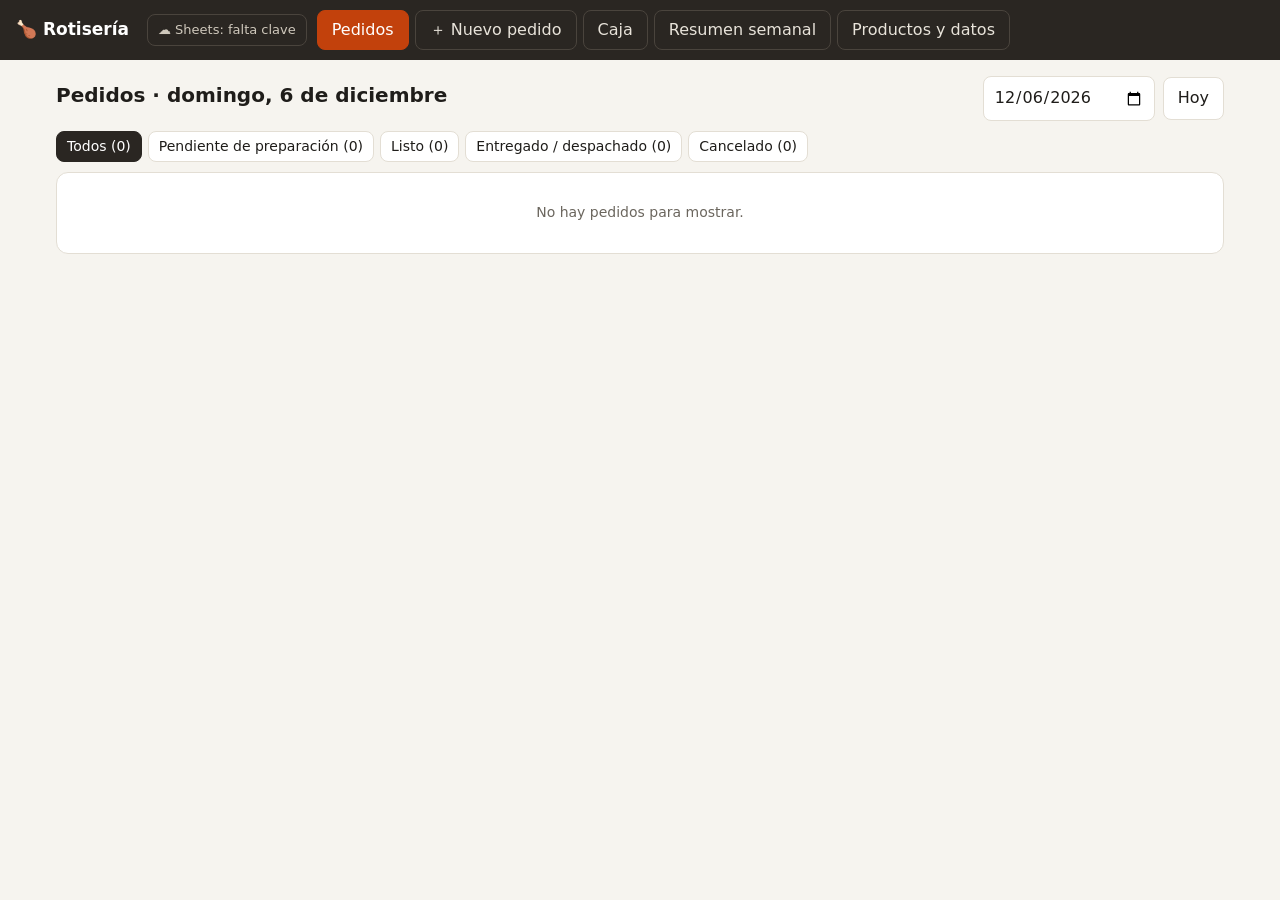
==== commit 5391fff1: "style: centralizar estilos y ajustes móviles" ====
--- a/index.html
+++ b/index.html
@@ -186,11 +186,11 @@
     h += '<label>Pago</label><div class="row">'
       + '<button class="btn '+(!draft.paid?'sel':'')+'" data-a="setpaid" data-v="0">Pendiente de pago</button>'
       + '<button class="btn '+(draft.paid?'sel':'')+'" data-a="setpaid" data-v="1">Pagado</button></div>';
-    if(draft.paid) h += '<div class="row" style="margin-top:8px">'
+    if(draft.paid) h += '<div class="row spaced-top-sm">'
       + '<button class="btn '+(draft.method==='efectivo'?'sel':'')+'" data-a="setmethod" data-v="efectivo">Efectivo</button>'
       + '<button class="btn '+(draft.method==='transferencia'?'sel':'')+'" data-a="setmethod" data-v="transferencia">Transferencia</button></div>';
   }
-  h += '<div style="margin-top:14px" class="row"><button class="btn pri lg" data-a="savedraft">'+(ed?'Guardar cambios':'Guardar y generar comanda')+'</button>'
+  h += '<div class="row spaced-top"><button class="btn pri lg" data-a="savedraft">'+(ed?'Guardar cambios':'Guardar y generar comanda')+'</button>'
     + (ed?'<button class="btn" data-a="canceledit">Descartar cambios</button>':(draft.items.length?'<button class="btn" data-a="clear">Vaciar</button>':''))+'</div>';
   return h;
 }
@@ -213,7 +213,7 @@
   if(ings.length) h += '<label>Ingredientes · tocá para quitar</label><div class="chips">'+ings.map(n=>'<button class="chip '+(cust.rm.includes(n)?'rm':'')+'" data-a="crm" data-n="'+esc(n)+'">'+esc(n)+'</button>').join('')+'</div>';
   if(exs.length) h += '<label>Extras · tocá para agregar</label><div class="chips">'+exs.map(e=>'<button class="chip '+(cust.ex.includes(e.name)?'ex':'')+'" data-a="cex" data-n="'+esc(e.name)+'">'+(cust.ex.includes(e.name)?'✓ ':'+ ')+esc(e.name)+' '+money(e.price)+'</button>').join('')+'</div>';
   h += '<label>Nota para este producto (opcional)</label><input data-bind="cnote" value="'+esc(cust.note)+'" placeholder="Ej: bien cocida, cortar al medio">';
-  h += '<div class="row" style="margin-top:14px"><button class="btn pri lg" data-a="cadd">'+(cust.lid?'Guardar cambios':'Agregar')+' · '+money(unit*cust.qty)+'</button><button class="btn" data-a="closem">Cancelar</button></div>';
+  h += '<div class="row spaced-top"><button class="btn pri lg" data-a="cadd">'+(cust.lid?'Guardar cambios':'Agregar')+' · '+money(unit*cust.qty)+'</button><button class="btn" data-a="closem">Cancelar</button></div>';
   return h;
 }
 function addLine(line){
@@ -291,13 +291,13 @@
     + rows.map(r=>'<tr><td>'+hhmm(r.ts)+'</td><td>'+r.txt+'</td><td>'+MET[r.m]+'</td><td class="r '+(r.amt<0?'neg':'pos')+'">'+(r.amt<0?'−':'+')+money(Math.abs(r.amt))+'</td>'
       + '<td class="r">'+(r.auto?'<span class="note">automático</span>':'<button class="btn sm danger" data-a="delmove" data-id="'+r.id+'">Borrar</button>')+'</td></tr>').join('')+'</table>'
     : '<p class="note">Sin movimientos.</p>';
-  h += '<h3 style="margin-top:18px">Entrada o salida manual</h3><div class="card"><div class="row">'
-    + '<select id="mv-type" style="width:auto"><option value="entrada">Entrada</option><option value="salida">Salida</option></select>'
-    + '<select id="mv-method" style="width:auto"><option value="efectivo">Efectivo</option><option value="transferencia">Transferencia</option></select>'
-    + '<input id="mv-amount" type="number" min="0" step="0.01" placeholder="Monto" style="width:130px;text-align:left">'
-    + '<input id="mv-concept" placeholder="Concepto (ej: compra de pollos)" style="flex:1;min-width:200px">'
+  h += '<h3 class="section-title">Entrada o salida manual</h3><div class="card"><div class="row movement-form">'
+    + '<select id="mv-type" class="compact-field"><option value="entrada">Entrada</option><option value="salida">Salida</option></select>'
+    + '<select id="mv-method" class="compact-field"><option value="efectivo">Efectivo</option><option value="transferencia">Transferencia</option></select>'
+    + '<input id="mv-amount" class="amount-field" type="number" min="0" step="0.01" placeholder="Monto">'
+    + '<input id="mv-concept" class="concept-field" placeholder="Concepto (ej: compra de pollos)">'
     + '<button class="btn pri" data-a="addmove">Registrar</button></div>'
-    + '<p class="note" style="margin-bottom:0">Los cobros de pedidos entran solos a la caja; acá solo cargás lo que no es un pedido.</p></div>';
+    + '<p class="note flush-bottom">Los cobros de pedidos entran solos a la caja; acá solo cargás lo que no es un pedido.</p></div>';
   return h;
 }
 
@@ -329,7 +329,7 @@
       return '<tr><td>'+esc(fmtShort(d))+'</td><td class="r">'+o.length+'</td><td class="r">'+money(sum(o,orderTotal))+'</td><td class="r">'+money(sum(o,orderProfit))+'</td>'
         + '<td class="r">'+money(sum(c.filter(x=>x.method==='efectivo'),orderTotal))+'</td><td class="r">'+money(sum(c.filter(x=>x.method==='transferencia'),orderTotal))+'</td></tr>'; }).join('')
     + '</table>';
-  h += '<h3 style="margin-top:18px">Productos más vendidos</h3>';
+  h += '<h3 class="section-title">Productos más vendidos</h3>';
   h += top.length ? '<table><tr><th>Producto</th><th class="r">Unidades</th><th class="r">Importe (con extras)</th></tr>'
     + top.map(([n,p])=>'<tr><td>'+esc(n)+'</td><td class="r">'+p.q+'</td><td class="r">'+money(p.t)+'</td></tr>').join('')+'</table>'
     : '<p class="note">Sin ventas en la semana.</p>';
@@ -353,13 +353,13 @@
     h += '</table></div>';
   } else h += '<div class="card empty note">Todavía no hay productos. Agregá el primero.</div>';
   h += '<p class="note">El costo se usa solo para estimar la ganancia bruta. Cada pedido guarda precio y costo del momento: cambiar un producto no altera pedidos anteriores.</p>';
-  h += '<h2 style="margin-top:24px">Google Sheets</h2><div class="card"><p class="note" style="margin-top:0">La hoja es la fuente principal: la carta, los pedidos y la caja se leen y guardan allí para compartirlos entre dispositivos. La conexión ya está configurada; ingresá la clave en cada dispositivo.</p>'
+  h += '<h2 class="section-heading">Google Sheets</h2><div class="card"><p class="note flush-top">La hoja es la fuente principal: la carta, los pedidos y la caja se leen y guardan allí para compartirlos entre dispositivos. La conexión ya está configurada; ingresá la clave en cada dispositivo.</p>'
     + '<label>Clave de conexión</label><input data-bind="stoken" type="password" autocomplete="current-password" value="'+esc(sync.token)+'" placeholder="La clave APP_TOKEN">'
-    + '<div class="row" style="margin-top:12px"><button class="btn pri" data-a="sconnect">Guardar y conectar</button><button class="btn" data-a="ssync">Sincronizar ahora</button>'
+    + '<div class="row spaced-top-sm"><button class="btn pri" data-a="sconnect">Guardar y conectar</button><button class="btn" data-a="ssync">Sincronizar ahora</button>'
     + '<button class="btn" data-a="spush">Enviar carta de la app al Sheet</button><button class="btn danger" data-a="sdisc">Desconectar</button></div>'
-    + '<p class="note" id="smsg" style="margin-bottom:0">'+esc(syncMsg())+'</p></div>';
-  h += '<h2 style="margin-top:24px">Copia de seguridad</h2><div class="card"><p class="note" style="margin-top:0">Los datos también se guardan en este navegador. Descargá una copia de vez en cuando, y antes de cambiar de equipo o borrar datos del navegador.</p>'
-    + '<div class="row"><button class="btn" data-a="export">⬇ Descargar copia</button><button class="btn" data-a="import">⬆ Restaurar copia</button><input type="file" id="file" accept="application/json" style="display:none"></div></div>';
+    + '<p class="note flush-bottom" id="smsg">'+esc(syncMsg())+'</p></div>';
+  h += '<h2 class="section-heading">Copia de seguridad</h2><div class="card"><p class="note flush-top">Los datos también se guardan en este navegador. Descargá una copia de vez en cuando, y antes de cambiar de equipo o borrar datos del navegador.</p>'
+    + '<div class="row"><button class="btn" data-a="export">⬇ Descargar copia</button><button class="btn" data-a="import">⬆ Restaurar copia</button><input type="file" id="file" class="file-input" accept="application/json"></div></div>';
   return h;
 }
 
@@ -554,7 +554,7 @@
   cobrar: d => { const o = ord(d.id);
     modal('<h3>Cobrar pedido N° '+o.number+'</h3><div class="big">'+money(orderTotal(o))+'</div><p class="note">Elegí cómo pagó:</p>'
       + '<div class="row"><button class="btn pri lg" data-a="pay" data-id="'+o.id+'" data-m="efectivo">Efectivo</button><button class="btn pri lg" data-a="pay" data-id="'+o.id+'" data-m="transferencia">Transferencia</button></div>'
-      + '<div style="margin-top:10px"><button class="btn" data-a="closem">Volver</button></div>'); },
+      + '<div class="spaced-top-xs"><button class="btn" data-a="closem">Volver</button></div>'); },
   pay: d => { const o = ord(d.id); if(o.paid) { closeModal(); return; } o.paid = true; o.method = d.m; o.paidAt = Date.now(); save(); closeModal(); render(); },
   undopay: d => { if(!confirm('¿Deshacer el cobro? Se descuenta de la caja.')) return; const o = ord(d.id); o.paid = false; o.method = null; o.paidAt = null; save(); render(); },
   cancel: d => { const o = ord(d.id);
@@ -582,7 +582,7 @@
       + '<label>Precio de venta</label><input id="p-price" type="number" min="0" step="0.01" value="'+(p?p.price:'')+'">'
       + '<label>Costo (opcional, para estimar la ganancia)</label><input id="p-cost" type="number" min="0" step="0.01" value="'+(p&&p.cost!=null?p.cost:'')+'">'
       + '<label>Ingredientes propios (separados por coma). Vacío = usa los de la categoría</label><input id="p-ings" value="'+esc(p&&p.ings?p.ings.join(', '):'')+'">'
-      + '<div class="row" style="margin-top:14px"><button class="btn pri" data-a="psave" data-id="'+(p?p.id:'')+'">Guardar</button><button class="btn" data-a="closem">Cancelar</button></div>'); },
+      + '<div class="row spaced-top"><button class="btn pri" data-a="psave" data-id="'+(p?p.id:'')+'">Guardar</button><button class="btn" data-a="closem">Cancelar</button></div>'); },
   psave: d => {
     const cat = $('#p-cat').value.trim(), name = $('#p-name').value.trim(), price = parseFloat($('#p-price').value), cs = $('#p-cost').value.trim(), cost = cs===''?null:parseFloat(cs);
     const ings = splitList($('#p-ings').value);
@@ -596,7 +596,7 @@
   catform: d => { const c = catCfg(d.c);
     modal('<h3>'+esc(d.c)+'</h3><label>Ingredientes que se pueden quitar (separados por coma)</label><input id="c-ings" value="'+esc(c.ings.join(', '))+'">'
       + '<label>Extras con precio (uno por línea: Nombre: precio, o Nombre: precio: costo)</label><textarea id="c-ex" rows="6">'+esc(c.extras.map(e=>e.name+': '+e.price+(e.cost!=null?': '+e.cost:'')).join('\n'))+'</textarea>'
-      + '<div class="row" style="margin-top:14px"><button class="btn pri" data-a="catsave" data-c="'+esc(d.c)+'">Guardar</button><button class="btn" data-a="closem">Cancelar</button></div>'); },
+      + '<div class="row spaced-top"><button class="btn pri" data-a="catsave" data-c="'+esc(d.c)+'">Guardar</button><button class="btn" data-a="closem">Cancelar</button></div>'); },
   catsave: d => {
     const extras = [];
     for(const line of $('#c-ex').value.split('\n')){
--- a/styles.css
+++ b/styles.css
@@ -260,6 +260,34 @@
   gap: 8px;
 }
 
+.spaced-top-xs {
+  margin-top: 10px;
+}
+
+.spaced-top-sm {
+  margin-top: 8px;
+}
+
+.spaced-top {
+  margin-top: 14px;
+}
+
+.section-title {
+  margin-top: 18px;
+}
+
+.section-heading {
+  margin-top: 24px;
+}
+
+.flush-top {
+  margin-top: 0;
+}
+
+.flush-bottom {
+  margin-bottom: 0;
+}
+
 .sp {
   flex: 1;
 }
@@ -284,6 +312,24 @@
 input[type="date"] {
   width: auto;
   max-width: 100%;
+}
+
+.compact-field {
+  width: auto;
+}
+
+.movement-form .amount-field {
+  width: 130px;
+  text-align: left;
+}
+
+.concept-field {
+  min-width: 200px;
+  flex: 1;
+}
+
+.file-input {
+  display: none;
 }
 
 label {
@@ -667,6 +713,16 @@
 
   .prods {
     grid-template-columns: repeat(2, minmax(0, 1fr));
+  }
+
+  .movement-form > * {
+    flex: 1 1 140px;
+  }
+
+  .movement-form .amount-field,
+  .movement-form .concept-field {
+    min-width: 0;
+    flex-basis: 100%;
   }
 
   .prod {
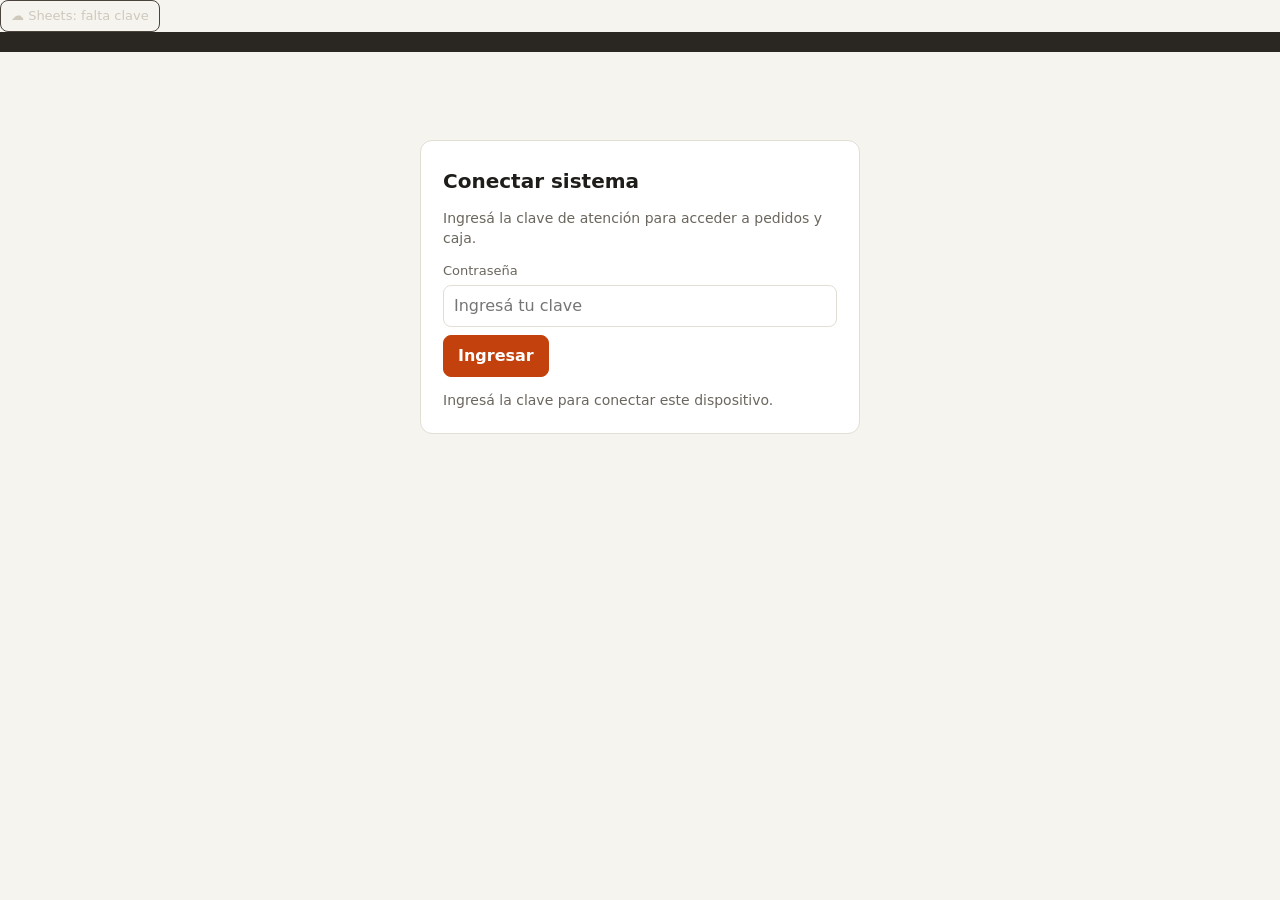
==== commit 0f73b6e6: "feat: separar acceso de atención y administración" ====
--- a/index.html
+++ b/index.html
@@ -1,15 +1,13 @@
 <!doctype html>
 <html lang="es-AR">
-<head>
+<body data-mode="operator">
 <meta charset="utf-8">
 <meta name="viewport" content="width=device-width,initial-scale=1">
-<title>Rotisería · Pedidos y caja</title>
+  <button class="syncb" id="sync" data-a="ssync" title="Estado de sincronización"></button>
 <link rel="stylesheet" href="styles.css">
 </head>
 <body>
 <header>
-  <h1>🍗 Rotisería</h1>
-  <button class="syncb" id="sync" data-a="go" data-v="productos"></button>
   <nav>
     <button data-a="go" data-v="pedidos">Pedidos</button>
     <button data-a="go" data-v="nuevo">＋ Nuevo pedido</button>
@@ -22,658 +20,6 @@
 <div id="modal"></div>
 <div id="print"></div>
 
-<script>
-'use strict';
-/* ---------- Carta por defecto (ingredientes y extras GENÉRICOS, a confirmar) ---------- */
-const STD_EXTRAS = () => [{name:'Huevo frito',price:1500,cost:null},{name:'Mayo',price:1500,cost:null},{name:'Cheddar',price:2500,cost:null},{name:'Papas fritas',price:2500,cost:null}];
-function defaultCats(){
-  return {
-    'Lomitos':{ings:['Lechuga','Tomate','Huevo','Jamón','Queso','Mayonesa'],extras:STD_EXTRAS()},
-    'Sandwiches':{ings:['Lechuga','Tomate','Jamón','Queso','Mayonesa'],extras:STD_EXTRAS()},
-    'Papas Fritas':{ings:[],extras:[]},
-    'Milanesas':{ings:['Lechuga','Tomate','Jamón','Queso','Salsa'],extras:STD_EXTRAS()},
-    'Tablas para compartir':{ings:[],extras:[]},
-    'Hamburguesas':{ings:['Lechuga','Tomate','Cebolla','Pepinillos','Cheddar','Mayonesa','Ketchup'],extras:[{name:'Carne extra',price:1000,cost:null}].concat(STD_EXTRAS())}
-  };
-}
-
-/* ---------- Datos ---------- */
-const LS = 'rotiseria_v1', LSS = 'rotiseria_sync';
-let db = load();
-function load(){
-  let d = null;
-  try{ d = JSON.parse(localStorage.getItem(LS)); }catch(e){}
-  if(!d || !Array.isArray(d.orders)) return {products:[],orders:[],moves:[],cats:defaultCats()};
-  const r = {products:d.products||[],orders:d.orders,moves:d.moves||[],cats:d.cats};
-  if(!r.cats){ r.cats = defaultCats(); r.products = r.products.filter(p=>p.cat!=='Agregados'); } /* versión anterior: los agregados pasan a ser extras */
-  return r;
-}
-function save(){
-  try{ localStorage.setItem(LS, JSON.stringify(db)); }
-  catch(e){ alert('No se pudo guardar en este navegador. Exportá una copia desde "Productos y datos".'); }
-  scheduleSync();
-}
-
-/* ---------- Utilidades ---------- */
-const $ = s => document.querySelector(s);
-const esc = s => String(s==null?'':s).replace(/[&<>"']/g, c => ({'&':'&amp;','<':'&lt;','>':'&gt;','"':'&quot;',"'":'&#39;'}[c]));
-const money = n => '$ ' + (Math.round(n*100)/100).toLocaleString('es-AR',{minimumFractionDigits:0,maximumFractionDigits:2});
-const pad = n => String(n).padStart(2,'0');
-const dkey = t => { const d = new Date(t); return d.getFullYear()+'-'+pad(d.getMonth()+1)+'-'+pad(d.getDate()); };
-const today = () => dkey(Date.now());
-const hhmm = t => { const d = new Date(t); return pad(d.getHours())+':'+pad(d.getMinutes()); };
-const uid = () => Date.now().toString(36)+Math.random().toString(36).slice(2,7);
-const parseKey = k => { const [y,m,d] = k.split('-').map(Number); return new Date(y,m-1,d,12); };
-const addDays = (k,n) => { const d = parseKey(k); d.setDate(d.getDate()+n); return dkey(d); };
-const mondayOf = k => { const d = parseKey(k); d.setDate(d.getDate() - ((d.getDay()+6)%7)); return dkey(d); };
-const fmtDate = k => parseKey(k).toLocaleDateString('es-AR',{weekday:'long',day:'numeric',month:'long'});
-const fmtShort = k => parseKey(k).toLocaleDateString('es-AR',{weekday:'short',day:'numeric',month:'numeric'});
-const ST = {pendiente:'Pendiente de preparación',listo:'Listo',entregado:'Entregado / despachado',cancelado:'Cancelado'};
-const MET = {efectivo:'Efectivo',transferencia:'Transferencia'};
-const sum = (arr,f) => arr.reduce((s,x)=>s+f(x),0);
-const splitList = s => String(s||'').split(',').map(x=>x.trim()).filter(Boolean);
-
-/* ---------- Ítems con modificaciones ---------- */
-const unitOf = i => i.price + sum(i.ex||[], e=>e.price);
-const unitCost = i => (i.cost||0) + sum(i.ex||[], e=>e.cost||0);
-const modParts = i => (i.rm||[]).map(x=>'SIN '+x).concat((i.ex||[]).map(e=>'+ '+e.name)).concat(i.note?['“'+i.note+'”']:[]);
-const modsHTML = i => { const p = modParts(i); return p.length?'<div class="mods">'+p.map(esc).join(' · ')+'</div>':''; };
-const itemText = i => i.qty+' x '+i.name+(modParts(i).length?' ('+modParts(i).join(', ')+')':'');
-const lineKey = i => [i.pid,(i.rm||[]).slice().sort().join(','),(i.ex||[]).map(e=>e.name).sort().join(','),i.note||''].join('|');
-
-/* ---------- Catálogo ---------- */
-const catOf = p => p.cat || 'Sin categoría';
-const catList = () => { const r = []; db.products.forEach(p=>{ if(!r.includes(catOf(p))) r.push(catOf(p)); }); return r; };
-const catCfg = c => db.cats[c] || {ings:[],extras:[]};
-const prodIngs = p => (p.ings && p.ings.length) ? p.ings : catCfg(p.cat).ings;
-const prodExtras = p => catCfg(p.cat).extras;
-const hasOpts = p => prodIngs(p).length>0 || prodExtras(p).length>0;
-
-/* ---------- Cálculos (todo derivado de pedidos y movimientos: no hay doble registro) ---------- */
-const live = o => o.status !== 'cancelado';
-const orderTotal = o => sum(o.items, i=>unitOf(i)*i.qty);
-const orderProfit = o => sum(o.items, i=>(unitOf(i)-unitCost(i))*i.qty);
-const ordersOn = (a,b) => db.orders.filter(o=>live(o)&&dkey(o.createdAt)>=a&&dkey(o.createdAt)<=b);
-const cobrosOn = (a,b) => db.orders.filter(o=>live(o)&&o.paid&&dkey(o.paidAt)>=a&&dkey(o.paidAt)<=b);
-const movesOn = (a,b) => db.moves.filter(m=>m.date>=a&&m.date<=b);
-function balanceUntil(method, k){
-  let s = 0;
-  db.orders.forEach(o=>{ if(live(o)&&o.paid&&o.method===method&&dkey(o.paidAt)<=k) s+=orderTotal(o); });
-  db.moves.forEach(m=>{ if(m.method===method&&m.date<=k) s+= m.type==='entrada'?m.amount:-m.amount; });
-  return s;
-}
-const missingCost = os => sum(os, o=>o.items.filter(i=>i.cost==null).length);
-
-/* ---------- Estado de pantalla ---------- */
-let view = 'pedidos';
-let f = {date: today(), status: 'todos'};
-let cajaDate = today();
-let weekStart = mondayOf(today());
-let catSel = '';
-let cust = null;
-const newDraft = () => ({editing:null, items:[], notes:'', customer:'', paid:false, method:'efectivo'});
-let draft = newDraft();
-const ord = id => db.orders.find(o=>o.id===id);
-
-/* ---------- Modal ---------- */
-function modal(html){ $('#modal').innerHTML = '<div class="ov"><div class="mod">'+html+'</div></div>'; }
-function closeModal(){ $('#modal').innerHTML = ''; cust = null; }
-document.addEventListener('keydown', e => { if(e.key==='Escape') closeModal(); });
-
-/* ---------- Comanda ---------- */
-function comandaHTML(o){
-  return '<div class="ticket">'
-    + '<div class="t-h">COMANDA</div>'
-    + '<div class="t-n">N° '+o.number+'</div>'
-    + '<div class="t-m">'+fmtShort(dkey(o.createdAt))+' · '+hhmm(o.createdAt)+(o.customer?'<br>'+esc(o.customer):'')+'</div>'
-    + o.items.map(i=>'<div class="t-i">'+i.qty+' × '+esc(i.name)
-        + (i.rm||[]).map(x=>'<div class="t-d">SIN '+esc(x)+'</div>').join('')
-        + (i.ex||[]).map(e=>'<div class="t-d">+ '+esc(e.name)+'</div>').join('')
-        + (i.note?'<div class="t-d">» '+esc(i.note)+'</div>':'')+'</div>').join('')
-    + (o.notes?'<div class="t-o">OBS: '+esc(o.notes)+'</div>':'')
-    + '</div>';
-}
-function showComanda(id){
-  const o = ord(id);
-  modal('<h3>Comanda N° '+o.number+'</h3>'+comandaHTML(o)
-    + '<div class="row"><button class="btn pri" data-a="print" data-id="'+o.id+'">🖨 Imprimir</button><button class="btn" data-a="closem">Cerrar</button></div>');
-}
-function printComanda(id){
-  $('#print').innerHTML = comandaHTML(ord(id));
-  window.print();
-}
-
-/* ---------- Vistas ---------- */
-function render(){
-  document.body.dataset.view = view;
-  document.querySelectorAll('nav button').forEach(b=>b.classList.toggle('on', b.dataset.v===view));
-  $('#app').innerHTML = ({nuevo:vNuevo,pedidos:vPedidos,caja:vCaja,semana:vSemana,productos:vProductos})[view]();
-  if(view==='nuevo') refreshSum();
-  paintSync();
-}
-
-/* Nuevo / editar pedido */
-function vNuevo(){
-  if(!db.products.length)
-    return '<div class="card empty"><p>Todavía no cargaste productos.</p><button class="btn pri" data-a="go" data-v="productos">Cargar productos</button></div>';
-  const cats = catList(); if(!cats.includes(catSel)) catSel = cats[0];
-  const ed = draft.editing ? ord(draft.editing) : null;
-  return '<div class="grid2"><section><h2>'+(ed?'Editar pedido N° '+ed.number:'Nuevo pedido')+'</h2>'
-    + '<div class="catbar">'+cats.map(c=>'<button class="cbtn '+(c===catSel?'on':'')+'" data-a="cat" data-c="'+esc(c)+'">'+esc(c)+'</button>').join('')+'</div>'
-    + '<div class="prods">'+db.products.filter(p=>catOf(p)===catSel).map(p=>'<button class="prod" data-a="add" data-id="'+p.id+'"><b>'+esc(p.name)+'</b><span>'+money(p.price)+'</span></button>').join('')+'</div></section>'
-    + '<section class="card sticky" id="sum"></section></div><div class="sumbar" id="sumbar"></div>';
-}
-function sumHTML(){
-  const ed = draft.editing ? ord(draft.editing) : null;
-  const total = sum(draft.items, i=>unitOf(i)*i.qty);
-  let h = '<h3>Pedido</h3>';
-  if(!draft.items.length) h += '<p class="note">Elegí una categoría y tocá los productos para agregarlos.</p>';
-  h += draft.items.map(i=>'<div class="line"><div class="nm"><b>'+esc(i.name)+'</b>'+modsHTML(i)+'<div class="note">'+money(unitOf(i))+' c/u</div></div>'
-    + '<button class="btn sm" data-a="dec" data-id="'+i.lid+'">−</button>'
-    + '<input type="number" min="1" value="'+i.qty+'" data-bind="qty" data-id="'+i.lid+'">'
-    + '<button class="btn sm" data-a="inc" data-id="'+i.lid+'">＋</button>'
-    + '<div class="sub">'+money(unitOf(i)*i.qty)+'</div>'
-    + '<button class="btn sm" data-a="editline" data-id="'+i.lid+'" title="Modificar">✎</button>'
-    + '<button class="btn sm danger" data-a="rm" data-id="'+i.lid+'" title="Quitar">✕</button></div>').join('');
-  h += '<div class="total"><span>Total</span><span>'+money(total)+'</span></div>';
-  h += '<label>Cliente / referencia (opcional)</label><input data-bind="customer" value="'+esc(draft.customer)+'" placeholder="Ej: Marta, mesa 3">';
-  h += '<label>Observaciones generales para cocina</label><textarea rows="2" data-bind="notes" placeholder="Ej: todo junto, para llevar">'+esc(draft.notes)+'</textarea>';
-  if(ed){
-    h += '<p class="note">'+(ed.paid
-      ? 'Este pedido ya está cobrado ('+MET[ed.method]+'). Si cambia el total, el cobro en caja se ajusta al nuevo importe.'
-      : 'El cobro se registra desde la lista de pedidos.')+'</p>';
-  } else {
-    h += '<label>Pago</label><div class="row">'
-      + '<button class="btn '+(!draft.paid?'sel':'')+'" data-a="setpaid" data-v="0">Pendiente de pago</button>'
-      + '<button class="btn '+(draft.paid?'sel':'')+'" data-a="setpaid" data-v="1">Pagado</button></div>';
-    if(draft.paid) h += '<div class="row spaced-top-sm">'
-      + '<button class="btn '+(draft.method==='efectivo'?'sel':'')+'" data-a="setmethod" data-v="efectivo">Efectivo</button>'
-      + '<button class="btn '+(draft.method==='transferencia'?'sel':'')+'" data-a="setmethod" data-v="transferencia">Transferencia</button></div>';
-  }
-  h += '<div class="row spaced-top"><button class="btn pri lg" data-a="savedraft">'+(ed?'Guardar cambios':'Guardar y generar comanda')+'</button>'
-    + (ed?'<button class="btn" data-a="canceledit">Descartar cambios</button>':(draft.items.length?'<button class="btn" data-a="clear">Vaciar</button>':''))+'</div>';
-  return h;
-}
-function refreshSum(){
-  if($('#sum')) $('#sum').innerHTML = sumHTML();
-  const bar = $('#sumbar');
-  if(bar){
-    const n = sum(draft.items,i=>i.qty), t = sum(draft.items,i=>unitOf(i)*i.qty);
-    bar.innerHTML = n ? '<span><b>'+n+'</b> ítem'+(n>1?'s':'')+' · <b>'+money(t)+'</b></span><button class="btn pri" data-a="tosum">Ver pedido ›</button>' : '';
-  }
-}
-
-/* Personalizar ítem (sin / extras / nota) */
-function custHTML(){
-  const p = db.products.find(x=>x.id===cust.pid);
-  const ings = prodIngs(p), exs = prodExtras(p);
-  const unit = p.price + sum(exs.filter(e=>cust.ex.includes(e.name)), e=>e.price);
-  let h = '<h3>'+esc(p.name)+'</h3><div class="note">'+money(p.price)+' base</div>';
-  h += '<div class="qty"><button class="btn" data-a="cq" data-d="-1">−</button><b>'+cust.qty+'</b><button class="btn" data-a="cq" data-d="1">＋</button></div>';
-  if(ings.length) h += '<label>Ingredientes · tocá para quitar</label><div class="chips">'+ings.map(n=>'<button class="chip '+(cust.rm.includes(n)?'rm':'')+'" data-a="crm" data-n="'+esc(n)+'">'+esc(n)+'</button>').join('')+'</div>';
-  if(exs.length) h += '<label>Extras · tocá para agregar</label><div class="chips">'+exs.map(e=>'<button class="chip '+(cust.ex.includes(e.name)?'ex':'')+'" data-a="cex" data-n="'+esc(e.name)+'">'+(cust.ex.includes(e.name)?'✓ ':'+ ')+esc(e.name)+' '+money(e.price)+'</button>').join('')+'</div>';
-  h += '<label>Nota para este producto (opcional)</label><input data-bind="cnote" value="'+esc(cust.note)+'" placeholder="Ej: bien cocida, cortar al medio">';
-  h += '<div class="row spaced-top"><button class="btn pri lg" data-a="cadd">'+(cust.lid?'Guardar cambios':'Agregar')+' · '+money(unit*cust.qty)+'</button><button class="btn" data-a="closem">Cancelar</button></div>';
-  return h;
-}
-function addLine(line){
-  const k = lineKey(line), m = draft.items.find(x=>lineKey(x)===k);
-  if(m) m.qty += line.qty; else draft.items.push(line);
-}
-
-/* Lista de pedidos */
-function vPedidos(){
-  const day = db.orders.filter(o=>dkey(o.createdAt)===f.date);
-  const rank = {pendiente:0,listo:1,entregado:2,cancelado:3};
-  const list = day.filter(o=>f.status==='todos'||o.status===f.status).sort((a,b)=>{
-    if(rank[a.status]!==rank[b.status]) return rank[a.status]-rank[b.status];
-    return a.status==='pendiente'||a.status==='listo' ? a.createdAt-b.createdAt : b.createdAt-a.createdAt;
-  });
-  const cnt = s => s==='todos'?day.length:day.filter(o=>o.status===s).length;
-  const open = db.orders.filter(o=>dkey(o.createdAt)!==f.date && live(o) && (o.status!=='entregado'||!o.paid));
-  let h = '<div class="row"><h2 class="sp">Pedidos · '+esc(fmtDate(f.date))+'</h2>'
-    + '<input type="date" value="'+f.date+'" data-bind="fdate"><button class="btn" data-a="fhoy">Hoy</button></div>';
-  if(open.length){
-    const first = open.map(o=>dkey(o.createdAt)).sort()[0];
-    h += '<div class="warn">Hay '+open.length+' pedido(s) de otros días sin cerrar (sin entregar o sin cobrar). <button class="btn sm" data-a="fgo" data-d="'+first+'">Ver el más antiguo</button></div>';
-  }
-  h += '<div class="chips">'+['todos','pendiente','listo','entregado','cancelado'].map(s=>
-    '<button class="btn sm '+(f.status===s?'sel':'')+'" data-a="fst" data-s="'+s+'">'+(s==='todos'?'Todos':ST[s])+' ('+cnt(s)+')</button>').join('')+'</div>';
-  if(!list.length) h += '<div class="card empty note">No hay pedidos para mostrar.</div>';
-  h += list.map(card).join('');
-  return h;
-}
-function card(o){
-  const t = orderTotal(o);
-  let act = '';
-  if(o.status==='pendiente') act += '<button class="btn ok" data-a="st" data-id="'+o.id+'" data-s="listo">✔ Marcar listo</button><button class="btn" data-a="edit" data-id="'+o.id+'">Editar</button>';
-  if(o.status==='listo') act += '<button class="btn pri" data-a="st" data-id="'+o.id+'" data-s="entregado">Entregado / despachado</button><button class="btn sm" data-a="st" data-id="'+o.id+'" data-s="pendiente">↩ Volver a pendiente</button>';
-  if(o.status==='entregado') act += '<button class="btn sm" data-a="st" data-id="'+o.id+'" data-s="listo">↩ Volver a listo</button>';
-  if(o.status!=='cancelado' && !o.paid) act += '<button class="btn pri" data-a="cobrar" data-id="'+o.id+'">$ Cobrar</button>';
-  if(o.status!=='cancelado' && o.paid) act += '<button class="btn sm" data-a="undopay" data-id="'+o.id+'">Deshacer cobro</button>';
-  act += '<button class="btn" data-a="comanda" data-id="'+o.id+'">Comanda</button>';
-  if(o.status!=='cancelado') act += '<button class="btn sm danger" data-a="cancel" data-id="'+o.id+'">Cancelar pedido</button>';
-  return '<div class="card ord '+o.status+'"><div class="top"><span class="num">N° '+o.number+'</span><span class="note">'+hhmm(o.createdAt)+(o.customer?' · '+esc(o.customer):'')+'</span><span class="sp"></span>'
-    + '<span class="badge b-'+o.status+'">'+ST[o.status]+'</span>'
-    + (o.status!=='cancelado'?'<span class="badge '+(o.paid?'b-pag':'b-imp')+'">'+(o.paid?'Pagado · '+MET[o.method]:'Pago pendiente')+'</span>':'')
-    + '<b>'+money(t)+'</b></div>'
-    + '<div class="items">'+o.items.map(i=>'<div class="it"><b>'+i.qty+' × '+esc(i.name)+'</b>'+modsHTML(i)+'</div>').join('')+'</div>'
-    + (o.notes?'<div class="obs">'+esc(o.notes)+'</div>':'')
-    + '<div class="row">'+act+'</div></div>';
-}
-
-/* Caja */
-function vCaja(){
-  const d = cajaDate;
-  const os = ordersOn(d,d);
-  const ventas = sum(os,orderTotal), gan = sum(os,orderProfit);
-  const porCobrar = sum(os.filter(o=>!o.paid),orderTotal);
-  const cb = cobrosOn(d,d), mv = movesOn(d,d);
-  const part = m => {
-    const c = sum(cb.filter(o=>o.method===m),orderTotal);
-    const en = sum(mv.filter(x=>x.method===m&&x.type==='entrada'),x=>x.amount);
-    const sa = sum(mv.filter(x=>x.method===m&&x.type==='salida'),x=>x.amount);
-    return '<div class="kpi"><small>Saldo '+MET[m].toLowerCase()+' (al cierre de este día)</small><b>'+money(balanceUntil(m,d))+'</b>'
-      + '<div class="d">Del día: cobros <span class="pos">+'+money(c)+'</span> · entradas <span class="pos">+'+money(en)+'</span> · salidas <span class="neg">−'+money(sa)+'</span></div></div>';
-  };
-  const rows = cb.map(o=>({ts:o.paidAt,txt:'Cobro pedido N° '+o.number,m:o.method,amt:orderTotal(o),auto:true}))
-    .concat(mv.map(x=>({ts:x.ts,txt:(x.type==='entrada'?'Entrada: ':'Salida: ')+esc(x.concept),m:x.method,amt:x.type==='entrada'?x.amount:-x.amount,id:x.id})))
-    .sort((a,b)=>b.ts-a.ts);
-  const mc = missingCost(os);
-  let h = '<div class="row"><h2 class="sp">Caja · '+esc(fmtDate(d))+'</h2><input type="date" value="'+d+'" data-bind="cdate"><button class="btn" data-a="choy">Hoy</button></div>';
-  if(mc) h += '<div class="warn">'+mc+' producto(s) vendidos no tienen costo cargado: la ganancia estimada los toma con costo 0. Podés cargar el costo en "Productos y datos".</div>';
-  h += '<div class="kpis"><div class="kpi"><small>Ventas del día ('+os.length+' pedidos)</small><b>'+money(ventas)+'</b></div>'
-    + '<div class="kpi"><small>Ganancia bruta estimada</small><b>'+money(gan)+'</b></div>'
-    + '<div class="kpi"><small>Por cobrar</small><b>'+money(porCobrar)+'</b></div></div>';
-  h += '<div class="kpis">'+part('efectivo')+part('transferencia')+'</div>';
-  h += '<h3>Movimientos del día</h3>';
-  h += rows.length ? '<table><tr><th>Hora</th><th>Detalle</th><th>Medio</th><th class="r">Monto</th><th></th></tr>'
-    + rows.map(r=>'<tr><td>'+hhmm(r.ts)+'</td><td>'+r.txt+'</td><td>'+MET[r.m]+'</td><td class="r '+(r.amt<0?'neg':'pos')+'">'+(r.amt<0?'−':'+')+money(Math.abs(r.amt))+'</td>'
-      + '<td class="r">'+(r.auto?'<span class="note">automático</span>':'<button class="btn sm danger" data-a="delmove" data-id="'+r.id+'">Borrar</button>')+'</td></tr>').join('')+'</table>'
-    : '<p class="note">Sin movimientos.</p>';
-  h += '<h3 class="section-title">Entrada o salida manual</h3><div class="card"><div class="row movement-form">'
-    + '<select id="mv-type" class="compact-field"><option value="entrada">Entrada</option><option value="salida">Salida</option></select>'
-    + '<select id="mv-method" class="compact-field"><option value="efectivo">Efectivo</option><option value="transferencia">Transferencia</option></select>'
-    + '<input id="mv-amount" class="amount-field" type="number" min="0" step="0.01" placeholder="Monto">'
-    + '<input id="mv-concept" class="concept-field" placeholder="Concepto (ej: compra de pollos)">'
-    + '<button class="btn pri" data-a="addmove">Registrar</button></div>'
-    + '<p class="note flush-bottom">Los cobros de pedidos entran solos a la caja; acá solo cargás lo que no es un pedido.</p></div>';
-  return h;
-}
-
-/* Resumen semanal */
-function vSemana(){
-  const a = weekStart, b = addDays(a,6);
-  const os = ordersOn(a,b), cb = cobrosOn(a,b), mv = movesOn(a,b);
-  const canc = db.orders.filter(o=>!live(o)&&dkey(o.createdAt)>=a&&dkey(o.createdAt)<=b).length;
-  const ventas = sum(os,orderTotal), gan = sum(os,orderProfit);
-  const cEf = sum(cb.filter(o=>o.method==='efectivo'),orderTotal), cTr = sum(cb.filter(o=>o.method==='transferencia'),orderTotal);
-  const en = sum(mv.filter(x=>x.type==='entrada'),x=>x.amount), sa = sum(mv.filter(x=>x.type==='salida'),x=>x.amount);
-  const days = [0,1,2,3,4,5,6].map(i=>addDays(a,i));
-  const prod = {};
-  os.forEach(o=>o.items.forEach(i=>{ const p = prod[i.name]||(prod[i.name]={q:0,t:0}); p.q+=i.qty; p.t+=unitOf(i)*i.qty; }));
-  const top = Object.entries(prod).sort((x,y)=>y[1].q-x[1].q);
-  const isCurrent = today()>=a && today()<=b;
-  const mc = missingCost(os);
-  let h = '<div class="row"><h2 class="sp">Semana del '+fmtShort(a)+' al '+fmtShort(b)+'</h2>'
-    + '<button class="btn" data-a="wprev">← Anterior</button><button class="btn" data-a="wnow">Esta semana</button><button class="btn" data-a="wnext">Siguiente →</button></div>';
-  if(isCurrent && today()<b) h += '<p class="note">Semana en curso: los números llegan hasta hoy y se completan al cerrar el domingo.</p>';
-  if(mc) h += '<div class="warn">'+mc+' producto(s) vendidos no tienen costo cargado: la ganancia los toma con costo 0.</div>';
-  h += '<div class="kpis"><div class="kpi"><small>Ventas ('+os.length+' pedidos)</small><b>'+money(ventas)+'</b><div class="d">Ticket promedio '+money(os.length?ventas/os.length:0)+'</div></div>'
-    + '<div class="kpi"><small>Ganancia bruta estimada</small><b>'+money(gan)+'</b></div>'
-    + '<div class="kpi"><small>Cobrado</small><b>'+money(cEf+cTr)+'</b><div class="d">Efectivo '+money(cEf)+' · Transferencia '+money(cTr)+'</div></div>'
-    + '<div class="kpi"><small>Movimientos manuales</small><b>'+money(en-sa)+'</b><div class="d">Entradas '+money(en)+' · Salidas '+money(sa)+'</div></div>'
-    + '<div class="kpi"><small>Pedidos cancelados</small><b>'+canc+'</b></div></div>';
-  h += '<table><tr><th>Día</th><th class="r">Pedidos</th><th class="r">Ventas</th><th class="r">Ganancia est.</th><th class="r">Cobrado efectivo</th><th class="r">Cobrado transf.</th></tr>'
-    + days.map(d=>{ const o = ordersOn(d,d), c = cobrosOn(d,d);
-      return '<tr><td>'+esc(fmtShort(d))+'</td><td class="r">'+o.length+'</td><td class="r">'+money(sum(o,orderTotal))+'</td><td class="r">'+money(sum(o,orderProfit))+'</td>'
-        + '<td class="r">'+money(sum(c.filter(x=>x.method==='efectivo'),orderTotal))+'</td><td class="r">'+money(sum(c.filter(x=>x.method==='transferencia'),orderTotal))+'</td></tr>'; }).join('')
-    + '</table>';
-  h += '<h3 class="section-title">Productos más vendidos</h3>';
-  h += top.length ? '<table><tr><th>Producto</th><th class="r">Unidades</th><th class="r">Importe (con extras)</th></tr>'
-    + top.map(([n,p])=>'<tr><td>'+esc(n)+'</td><td class="r">'+p.q+'</td><td class="r">'+money(p.t)+'</td></tr>').join('')+'</table>'
-    : '<p class="note">Sin ventas en la semana.</p>';
-  return h;
-}
-
-/* Productos y datos */
-function vProductos(){
-  const cats = catList();
-  Object.keys(db.cats).forEach(c=>{ if(!cats.includes(c)) cats.push(c); });
-  let h = '<div class="row"><h2 class="sp">Productos</h2>'+(db.products.length?'':'<button class="btn" data-a="seed">Cargar carta MTB (simulación)</button>')+'<button class="btn pri" data-a="pform">＋ Agregar producto</button></div>';
-  if(db.products.length){
-    h += '<div class="tw"><table><tr><th>Producto</th><th class="r">Precio</th><th class="r">Costo</th><th></th></tr>';
-    cats.forEach(c=>{
-      const cfg = catCfg(c), items = db.products.filter(p=>catOf(p)===c);
-      h += '<tr class="cathead"><td colspan="3"><b>'+esc(c)+'</b><div class="note">Sin: '+(cfg.ings.length?esc(cfg.ings.join(', ')):'—')+' · Extras: '+(cfg.extras.length?esc(cfg.extras.map(e=>e.name+' '+money(e.price)).join(', ')):'—')+'</div></td>'
-        + '<td class="r"><button class="btn sm" data-a="catform" data-c="'+esc(c)+'">Ingredientes y extras</button></td></tr>';
-      h += items.map(p=>'<tr><td>'+esc(p.name)+(p.ings&&p.ings.length?' <span class="note">(ingredientes propios)</span>':'')+'</td><td class="r">'+money(p.price)+'</td><td class="r">'+(p.cost==null?'<span class="note">sin cargar</span>':money(p.cost))+'</td>'
-        + '<td class="r"><button class="btn sm" data-a="pform" data-id="'+p.id+'">Editar</button> <button class="btn sm danger" data-a="pdel" data-id="'+p.id+'">Borrar</button></td></tr>').join('');
-    });
-    h += '</table></div>';
-  } else h += '<div class="card empty note">Todavía no hay productos. Agregá el primero.</div>';
-  h += '<p class="note">El costo se usa solo para estimar la ganancia bruta. Cada pedido guarda precio y costo del momento: cambiar un producto no altera pedidos anteriores.</p>';
-  h += '<h2 class="section-heading">Google Sheets</h2><div class="card"><p class="note flush-top">La hoja es la fuente principal: la carta, los pedidos y la caja se leen y guardan allí para compartirlos entre dispositivos. La conexión ya está configurada; ingresá la clave en cada dispositivo.</p>'
-    + '<label>Clave de conexión</label><input data-bind="stoken" type="password" autocomplete="current-password" value="'+esc(sync.token)+'" placeholder="La clave APP_TOKEN">'
-    + '<div class="row spaced-top-sm"><button class="btn pri" data-a="sconnect">Guardar y conectar</button><button class="btn" data-a="ssync">Sincronizar ahora</button>'
-    + '<button class="btn" data-a="spush">Enviar carta de la app al Sheet</button><button class="btn danger" data-a="sdisc">Desconectar</button></div>'
-    + '<p class="note flush-bottom" id="smsg">'+esc(syncMsg())+'</p></div>';
-  h += '<h2 class="section-heading">Copia de seguridad</h2><div class="card"><p class="note flush-top">Los datos también se guardan en este navegador. Descargá una copia de vez en cuando, y antes de cambiar de equipo o borrar datos del navegador.</p>'
-    + '<div class="row"><button class="btn" data-a="export">⬇ Descargar copia</button><button class="btn" data-a="import">⬆ Restaurar copia</button><input type="file" id="file" class="file-input" accept="application/json"></div></div>';
-  return h;
-}
-
-/* ---------- Sincronización con Google Sheets ---------- */
-const SHEETS_URL = 'https://script.google.com/macros/s/AKfycbw0hbLhEpX5obfuvwxR98juGccOQ94qo8NLsqTeMMoSZ-kevZDBmyaOnZb13kotTrNg/exec';
-function loadSync(){
-  const base = {url:SHEETS_URL,token:'',sent:{},sentMoves:{},initialized:false,movesH:'',lastOk:0,catDirty:false};
-  try{ return Object.assign(base, JSON.parse(localStorage.getItem(LSS))||{},{url:SHEETS_URL}); }catch(e){ return base; }
-}
-let sync = loadSync(), syncState = sync.token ? 'idle' : 'off', syncErr = '', syncing = false, syncAgain = false, syncTimer = null;
-const saveSync = () => { try{ localStorage.setItem(LSS, JSON.stringify(sync)); }catch(e){} };
-const hash = s => { let h = 0; for(let i=0;i<s.length;i++) h = (h*31+s.charCodeAt(i))|0; return h+':'+s.length; };
-function syncMsg(){
-  if(!sync.token) return 'Ingresá la clave para conectar este dispositivo.';
-  if(syncState==='error') return 'Error: '+syncErr;
-  return sync.lastOk ? 'Última sincronización: '+fmtShort(dkey(sync.lastOk))+' '+hhmm(sync.lastOk) : 'Conectado.';
-}
-function paintSync(){
-  const b = $('#sync'); if(!b) return;
-  b.className = 'syncb '+(syncState==='ok'?'ok':syncState==='error'?'err':'');
-  b.textContent = !sync.token ? '☁ Sheets: falta clave' : syncState==='syncing' ? '☁ Sincronizando…' : syncState==='error' ? '⚠ Sin sincronizar' : '☁ Sincronizado'+(sync.lastOk?' '+hhmm(sync.lastOk):'');
-  b.title = syncState==='error' ? syncErr : '';
-  const m = $('#smsg'); if(m) m.textContent = syncMsg();
-}
-function catChanged(){ sync.catDirty = true; saveSync(); }
-function catalogOut(){
-  return {products:db.products.map(p=>({id:p.id,cat:p.cat||'',name:p.name,price:p.price,cost:p.cost==null?null:p.cost,ings:p.ings||[]})), cats:db.cats};
-}
-function applyCatalog(c){
-  const before = hash(JSON.stringify(catalogOut()));
-  db.products = c.products.map(p=>({id:String(p.id),cat:p.cat||'',name:p.name,price:+p.price||0,cost:(p.cost===''||p.cost==null)?null:+p.cost,ings:p.ings||[]}));
-  db.cats = c.cats || {};
-  const changed = before !== hash(JSON.stringify(catalogOut()));
-  if(changed){ try{ localStorage.setItem(LS, JSON.stringify(db)); }catch(e){} }
-  return changed;
-}
-function moveWithTimestamp(m){
-  let ts = Number(m.ts);
-  if(!Number.isFinite(ts)){
-    const date = String(m.date||'').split('-').map(Number), time = String(m.time||'').split(':').map(Number);
-    ts = new Date(date[0],date[1]-1,date[2],time[0]||0,time[1]||0).getTime();
-  }
-  return Object.assign({},m,{ts:ts});
-}
-async function sreq(method, body){
-  let r;
-  if(method==='GET') r = await fetch(sync.url+(sync.url.includes('?')?'&':'?')+'action=state&token='+encodeURIComponent(sync.token));
-  else r = await fetch(sync.url,{method:'POST',headers:{'Content-Type':'text/plain;charset=utf-8'},body:JSON.stringify(Object.assign({token:sync.token},body))});
-  let j; try{ j = await r.json(); }catch(e){ throw new Error('Respuesta inválida: revisá la URL y que la implementación sea para "Cualquier persona".'); }
-  if(!j.ok) throw new Error(j.error||'Error desconocido');
-  return j;
-}
-const orderRow = o => ({id:o.id,number:o.number,date:dkey(o.createdAt),time:hhmm(o.createdAt),customer:o.customer||'',detail:o.items.map(itemText).join(' | '),notes:o.notes||'',
-  total:orderTotal(o),status:ST[o.status],paid:o.paid?'SI':'NO',method:o.paid?MET[o.method]:'',paidAt:o.paid?dkey(o.paidAt)+' '+hhmm(o.paidAt):'',json:JSON.stringify(o)});
-const moveRow = m => ({id:m.id,date:m.date,time:hhmm(m.ts),type:m.type,method:m.method,amount:m.amount,concept:m.concept});
-async function doSync(opt){
-  opt = opt||{};
-  if(!sync.url || !sync.token) return false;
-  if(syncing){ syncAgain = true; return false; }
-  clearTimeout(syncTimer); syncTimer = null;
-  syncing = true; syncState = 'syncing'; paintSync();
-  let success = true;
-  try{
-    const before = hash(JSON.stringify(db));
-    const initial = await sreq('GET');
-    const remoteOrders = Array.isArray(initial.orders) ? initial.orders : [];
-    const remoteMoves = (Array.isArray(initial.moves) ? initial.moves : []).map(moveWithTimestamp);
-    if(!sync.initialized){
-      const orderIds = new Set(remoteOrders.map(o=>String(o.id)));
-      const moveIds = new Set(remoteMoves.map(m=>String(m.id)));
-      const localOrders = db.orders.filter(o=>!orderIds.has(String(o.id)));
-      const localMoves = db.moves.filter(m=>!moveIds.has(String(m.id)));
-      if(initial.catalog && Array.isArray(initial.catalog.products)){
-        if(initial.catalog.products.length){ applyCatalog(initial.catalog); sync.catDirty = false; }
-        else if(db.products.length) sync.catDirty = true;
-        else applyCatalog(initial.catalog);
-      }
-      db.orders = remoteOrders.concat(localOrders);
-      db.moves = remoteMoves.concat(localMoves);
-      sync.sent = {};
-      remoteOrders.forEach(o=>{ sync.sent[o.id] = hash(JSON.stringify(o)); });
-      sync.sentMoves = {};
-      remoteMoves.forEach(m=>{ sync.sentMoves[m.id] = hash(JSON.stringify(moveRow(m))); });
-      sync.initialized = true;
-    } else if(initial.catalog && !sync.catDirty){
-      applyCatalog(initial.catalog);
-    }
-    const changed = db.orders.filter(o=>sync.sent[o.id]!==hash(JSON.stringify(o)));
-    const changedMoves = db.moves.filter(m=>sync.sentMoves[m.id]!==hash(JSON.stringify(moveRow(m))));
-    const localMoveIds = new Set(db.moves.map(m=>String(m.id)));
-    const deleteMoves = Object.keys(sync.sentMoves).filter(id=>!localMoveIds.has(String(id)));
-    const body = {action:'push'};
-    if(changed.length) body.orders = changed.map(orderRow);
-    if(changedMoves.length) body.moves = changedMoves.map(moveRow);
-    if(deleteMoves.length) body.deleteMoves = deleteMoves;
-    let wrote = false;
-    if(sync.catDirty){ await sreq('POST',{action:'catalog',catalog:catalogOut()}); sync.catDirty = false; wrote = true; }
-    if(body.orders || body.moves || body.deleteMoves){
-      await sreq('POST',body);
-      wrote = true;
-    }
-    const state = wrote ? await sreq('GET') : initial;
-    if(state.catalog) applyCatalog(state.catalog);
-    db.orders = Array.isArray(state.orders) ? state.orders : [];
-    db.moves = (Array.isArray(state.moves) ? state.moves : []).map(moveWithTimestamp);
-    const stateChanged = before!==hash(JSON.stringify(db));
-    sync.sent = {};
-    db.orders.forEach(o=>{ sync.sent[o.id] = hash(JSON.stringify(o)); });
-    sync.sentMoves = {};
-    db.moves.forEach(m=>{ sync.sentMoves[m.id] = hash(JSON.stringify(moveRow(m))); });
-    try{ localStorage.setItem(LS, JSON.stringify(db)); }
-    catch(e){ throw new Error('No se pudo guardar la copia local de los datos sincronizados.'); }
-    sync.lastOk = Date.now(); saveSync(); syncState = 'ok'; syncErr = '';
-    if(stateChanged && !$('#modal').innerHTML) render();
-  }catch(e){ success = false; syncState = 'error'; syncErr = (e && e.message) || String(e); saveSync(); }
-  syncing = false; paintSync();
-  if(syncAgain){ syncAgain = false; scheduleSync(); }
-  return success;
-}
-function scheduleSync(){
-  if(!sync.url) return;
-  clearTimeout(syncTimer);
-  syncTimer = setTimeout(()=>doSync({}), 2500);
-}
-
-/* ---------- Acciones ---------- */
-const A = {
-  go: d => { view = d.v; render(); },
-  closem: () => closeModal(),
-  /* nuevo pedido */
-  cat: d => { catSel = d.c; render(); },
-  add: d => {
-    const p = db.products.find(x=>x.id===d.id);
-    if(hasOpts(p)){ cust = {pid:p.id,lid:null,qty:1,rm:[],ex:[],note:''}; modal(custHTML()); return; }
-    addLine({lid:uid(),pid:p.id,name:p.name,price:p.price,cost:p.cost==null?null:p.cost,qty:1,rm:[],ex:[],note:''});
-    refreshSum();
-  },
-  editline: d => {
-    const i = draft.items.find(x=>x.lid===d.id), p = db.products.find(x=>x.id===i.pid);
-    if(!p){ alert('Este producto ya no está en la carta. Quitalo y volvé a agregarlo.'); return; }
-    cust = {pid:p.id,lid:i.lid,qty:i.qty,rm:(i.rm||[]).slice(),ex:(i.ex||[]).map(e=>e.name),note:i.note||''}; modal(custHTML());
-  },
-  cq: d => { cust.qty = Math.max(1,cust.qty+Number(d.d)); modal(custHTML()); },
-  crm: d => { const k = cust.rm.indexOf(d.n); if(k<0) cust.rm.push(d.n); else cust.rm.splice(k,1); modal(custHTML()); },
-  cex: d => { const k = cust.ex.indexOf(d.n); if(k<0) cust.ex.push(d.n); else cust.ex.splice(k,1); modal(custHTML()); },
-  cadd: () => {
-    const p = db.products.find(x=>x.id===cust.pid);
-    const ex = prodExtras(p).filter(e=>cust.ex.includes(e.name)).map(e=>({name:e.name,price:e.price,cost:e.cost==null?null:e.cost}));
-    const line = {lid:cust.lid||uid(),pid:p.id,name:p.name,price:p.price,cost:p.cost==null?null:p.cost,qty:cust.qty,rm:cust.rm.slice(),ex:ex,note:cust.note.trim()};
-    if(cust.lid){ const k = draft.items.findIndex(x=>x.lid===cust.lid); draft.items[k] = line; } else addLine(line);
-    closeModal(); refreshSum();
-  },
-  inc: d => { draft.items.find(i=>i.lid===d.id).qty++; refreshSum(); },
-  dec: d => { const it = draft.items.find(i=>i.lid===d.id); if(--it.qty<=0) draft.items = draft.items.filter(x=>x!==it); refreshSum(); },
-  rm: d => { draft.items = draft.items.filter(i=>i.lid!==d.id); refreshSum(); },
-  tosum: () => { const s = $('#sum'); if(s && s.scrollIntoView) s.scrollIntoView({behavior:'smooth',block:'start'}); },
-  setpaid: d => { draft.paid = d.v==='1'; refreshSum(); },
-  setmethod: d => { draft.method = d.v; refreshSum(); },
-  clear: () => { draft = newDraft(); refreshSum(); },
-  canceledit: () => { draft = newDraft(); view = 'pedidos'; render(); },
-  savedraft: async () => {
-    if(!draft.items.length){ alert('Agregá al menos un producto.'); return; }
-    let o;
-    if(draft.editing){
-      o = ord(draft.editing);
-      o.items = draft.items.map(i=>({...i})); o.notes = draft.notes.trim(); o.customer = draft.customer.trim();
-    } else {
-      const now = Date.now(), k = dkey(now);
-      const n = db.orders.filter(x=>dkey(x.createdAt)===k).reduce((m,x)=>Math.max(m,x.number),0)+1;
-      o = {id:uid(),number:n,createdAt:now,items:draft.items.map(i=>({...i})),notes:draft.notes.trim(),customer:draft.customer.trim(),
-           status:'pendiente',paid:draft.paid,method:draft.paid?draft.method:null,paidAt:draft.paid?now:null};
-      db.orders.push(o);
-    }
-    save();
-    const synced = await doSync({});
-    draft = newDraft(); view = 'pedidos'; f.date = dkey(o.createdAt); f.status = 'todos'; render();
-    if(!synced) alert('El pedido quedó guardado en este navegador, pero no se pudo confirmar en Google Sheets. Revisá la conexión antes de usarlo desde otro dispositivo.');
-    showComanda(o.id);
-  },
-  /* lista */
-  fhoy: () => { f.date = today(); render(); },
-  fgo: d => { f.date = d.d; f.status = 'todos'; render(); },
-  fst: d => { f.status = d.s; render(); },
-  st: d => { const o = ord(d.id); o.status = d.s; const now = Date.now();
-    o.readyAt = (d.s==='listo'||d.s==='entregado') ? (o.readyAt||now) : null;
-    o.deliveredAt = d.s==='entregado' ? now : null; save(); render(); },
-  edit: d => { const o = ord(d.id);
-    draft = {editing:o.id,items:o.items.map(i=>({...i,lid:i.lid||uid(),rm:i.rm||[],ex:i.ex||[],note:i.note||''})),notes:o.notes||'',customer:o.customer||'',paid:o.paid,method:o.method||'efectivo'};
-    view = 'nuevo'; render(); },
-  comanda: d => showComanda(d.id),
-  print: d => printComanda(d.id),
-  cobrar: d => { const o = ord(d.id);
-    modal('<h3>Cobrar pedido N° '+o.number+'</h3><div class="big">'+money(orderTotal(o))+'</div><p class="note">Elegí cómo pagó:</p>'
-      + '<div class="row"><button class="btn pri lg" data-a="pay" data-id="'+o.id+'" data-m="efectivo">Efectivo</button><button class="btn pri lg" data-a="pay" data-id="'+o.id+'" data-m="transferencia">Transferencia</button></div>'
-      + '<div class="spaced-top-xs"><button class="btn" data-a="closem">Volver</button></div>'); },
-  pay: d => { const o = ord(d.id); if(o.paid) { closeModal(); return; } o.paid = true; o.method = d.m; o.paidAt = Date.now(); save(); closeModal(); render(); },
-  undopay: d => { if(!confirm('¿Deshacer el cobro? Se descuenta de la caja.')) return; const o = ord(d.id); o.paid = false; o.method = null; o.paidAt = null; save(); render(); },
-  cancel: d => { const o = ord(d.id);
-    if(!confirm('¿Cancelar el pedido N° '+o.number+'?'+(o.paid?' Está cobrado: el importe se descuenta de la caja.':''))) return;
-    o.status = 'cancelado'; o.cancelledAt = Date.now(); save(); render(); },
-  /* caja */
-  choy: () => { cajaDate = today(); render(); },
-  addmove: () => {
-    const amount = Math.round(parseFloat($('#mv-amount').value)*100)/100, concept = $('#mv-concept').value.trim();
-    if(!(amount>0)){ alert('Ingresá un monto mayor a cero.'); return; }
-    if(!concept){ alert('Escribí un concepto.'); return; }
-    const ts = cajaDate===today() ? Date.now() : parseKey(cajaDate).getTime();
-    db.moves.push({id:uid(),ts:ts,date:cajaDate,type:$('#mv-type').value,method:$('#mv-method').value,amount:amount,concept:concept});
-    save(); render(); },
-  delmove: d => { if(!confirm('¿Borrar este movimiento?')) return; db.moves = db.moves.filter(m=>m.id!==d.id); save(); render(); },
-  /* semana */
-  wprev: () => { weekStart = addDays(weekStart,-7); render(); },
-  wnext: () => { weekStart = addDays(weekStart,7); render(); },
-  wnow: () => { weekStart = mondayOf(today()); render(); },
-  /* productos */
-  pform: d => { const p = d.id ? db.products.find(x=>x.id===d.id) : null;
-    modal('<h3>'+(p?'Editar producto':'Nuevo producto')+'</h3>'
-      + '<label>Nombre</label><input id="p-name" value="'+esc(p?p.name:'')+'">'
-      + '<label>Categoría</label><input id="p-cat" list="cats" value="'+esc(p&&p.cat?p.cat:(catSel||''))+'"><datalist id="cats">'+catList().map(c=>'<option value="'+esc(c)+'">').join('')+'</datalist>'
-      + '<label>Precio de venta</label><input id="p-price" type="number" min="0" step="0.01" value="'+(p?p.price:'')+'">'
-      + '<label>Costo (opcional, para estimar la ganancia)</label><input id="p-cost" type="number" min="0" step="0.01" value="'+(p&&p.cost!=null?p.cost:'')+'">'
-      + '<label>Ingredientes propios (separados por coma). Vacío = usa los de la categoría</label><input id="p-ings" value="'+esc(p&&p.ings?p.ings.join(', '):'')+'">'
-      + '<div class="row spaced-top"><button class="btn pri" data-a="psave" data-id="'+(p?p.id:'')+'">Guardar</button><button class="btn" data-a="closem">Cancelar</button></div>'); },
-  psave: d => {
-    const cat = $('#p-cat').value.trim(), name = $('#p-name').value.trim(), price = parseFloat($('#p-price').value), cs = $('#p-cost').value.trim(), cost = cs===''?null:parseFloat(cs);
-    const ings = splitList($('#p-ings').value);
-    if(!name){ alert('Escribí el nombre.'); return; }
-    if(!(price>=0)){ alert('Ingresá un precio válido.'); return; }
-    if(cost!==null && !(cost>=0)){ alert('El costo no es válido.'); return; }
-    if(d.id){ const p = db.products.find(x=>x.id===d.id); p.name = name; p.cat = cat; p.price = price; p.cost = cost; p.ings = ings; }
-    else db.products.push({id:uid(),name:name,cat:cat,price:price,cost:cost,ings:ings});
-    catChanged(); save(); closeModal(); render(); },
-  pdel: d => { const p = db.products.find(x=>x.id===d.id); if(!confirm('¿Borrar "'+p.name+'"? Los pedidos anteriores no cambian.')) return; db.products = db.products.filter(x=>x.id!==d.id); catChanged(); save(); render(); },
-  catform: d => { const c = catCfg(d.c);
-    modal('<h3>'+esc(d.c)+'</h3><label>Ingredientes que se pueden quitar (separados por coma)</label><input id="c-ings" value="'+esc(c.ings.join(', '))+'">'
-      + '<label>Extras con precio (uno por línea: Nombre: precio, o Nombre: precio: costo)</label><textarea id="c-ex" rows="6">'+esc(c.extras.map(e=>e.name+': '+e.price+(e.cost!=null?': '+e.cost:'')).join('\n'))+'</textarea>'
-      + '<div class="row spaced-top"><button class="btn pri" data-a="catsave" data-c="'+esc(d.c)+'">Guardar</button><button class="btn" data-a="closem">Cancelar</button></div>'); },
-  catsave: d => {
-    const extras = [];
-    for(const line of $('#c-ex').value.split('\n')){
-      if(!line.trim()) continue;
-      const parts = line.split(':').map(x=>x.trim()), price = parseFloat(parts[1]), cost = parts[2]===undefined||parts[2]===''?null:parseFloat(parts[2]);
-      if(!parts[0] || !(price>=0) || (cost!==null && !(cost>=0))){ alert('Revisá esta línea de extras: "'+line+'". Formato: Nombre: precio'); return; }
-      extras.push({name:parts[0],price:price,cost:cost});
-    }
-    db.cats[d.c] = {ings:splitList($('#c-ings').value),extras:extras};
-    catChanged(); save(); closeModal(); render(); },
-  seed: () => {
-    if(db.products.length && !confirm('Ya hay productos cargados. ¿Agregar igual la carta de ejemplo?')) return;
-    const C = [
-      ['Lomitos',[['Lomito Clasico Completo',15000],['Americano',17000],['Lomito Especial MTB',14000],['Lomo Funghi',16000],['Lomo Blue',15000]]],
-      ['Sandwiches',[['Mila Completa',16500],['Mila BBQ',16000],['Mila MTB',15500],['Mexicano',15000]]],
-      ['Papas Fritas',[['Papas Clásicas',8500],['Criminales',10000],['Salchipapas',9000],['Tentación',12000],['LomiPapas',13000]]],
-      ['Milanesas',[['Milanesa Napolitana',15000],['Gula',17000],['Milanesa Especial MTB',15000],['Fugazzeta',14500],['Suprema Napolitana',15000]]],
-      ['Tablas para compartir',[['Tabla MTB',16500]]],
-      ['Hamburguesas',[['Cuarto de Libra',13000],['Hamburguesa Clasica Completa',12000],['Cheeseburguer',13000],['Onion Burguer',14000],['Hamburguesa Especial MTB',15000],['Crispy Burguer',14000],['Tasty Burguer',14000],['Explosiva',14000]]]
-    ];
-    C.forEach(([cat,items])=>items.forEach(([name,price])=>db.products.push({id:uid(),name:name,cat:cat,price:price,cost:null,ings:[]})));
-    Object.keys(defaultCats()).forEach(c=>{ if(!db.cats[c]) db.cats[c] = defaultCats()[c]; });
-    catChanged(); save(); render(); },
-  /* Google Sheets */
-  sconnect: async () => {
-    if(!sync.token){ alert('Completá la clave de conexión.'); return; }
-    saveSync();
-    await doSync({pull:true});
-    render();
-  },
-  ssync: () => doSync({pull:true}),
-  spush: () => { if(!sync.token){ alert('Ingresá la clave y conectá primero.'); return; } if(!confirm('Esto reemplaza la carta del Sheet por la de la app. ¿Continuar?')) return; sync.catDirty = true; saveSync(); doSync({}); },
-  sdisc: () => { if(!confirm('¿Desconectar Google Sheets? Los datos de la app no se borran.')) return; sync = {url:SHEETS_URL,token:'',sent:{},sentMoves:{},initialized:false,movesH:'',lastOk:0,catDirty:false}; saveSync(); syncState = 'off'; render(); },
-  /* datos */
-  export: () => {
-    const blob = new Blob([JSON.stringify(db,null,1)],{type:'application/json'});
-    const a = document.createElement('a'); a.href = URL.createObjectURL(blob); a.download = 'rotiseria-copia-'+today()+'.json';
-    document.body.appendChild(a); a.click(); a.remove(); setTimeout(()=>URL.revokeObjectURL(a.href),1000); },
-  import: () => $('#file').click()
-};
-document.addEventListener('click', e => {
-  const b = e.target.closest('[data-a]'); if(!b) return;
-  const fn = A[b.dataset.a]; if(fn) fn(b.dataset);
-});
-document.addEventListener('input', e => {
-  const b = e.target.dataset && e.target.dataset.bind;
-  if(b==='customer') draft.customer = e.target.value;
-  else if(b==='notes') draft.notes = e.target.value;
-  else if(b==='cnote' && cust) cust.note = e.target.value;
-  else if(b==='stoken'){ sync.token = e.target.value.trim(); saveSync(); }
-});
-document.addEventListener('change', e => {
-  const t = e.target, b = t.dataset && t.dataset.bind;
-  if(b==='qty'){
-    const it = draft.items.find(i=>i.lid===t.dataset.id), q = Math.floor(+t.value);
-    if(it){ if(q>0) it.qty = q; else draft.items = draft.items.filter(x=>x!==it); }
-    refreshSum();
-  } else if(b==='fdate'){ f.date = t.value || today(); render(); }
-  else if(b==='cdate'){ cajaDate = t.value || today(); render(); }
-  else if(t.id==='file' && t.files[0]){
-    const r = new FileReader();
-    r.onload = () => {
-      try{
-        const d = JSON.parse(r.result);
-        if(!d || !Array.isArray(d.orders) || !Array.isArray(d.products)) throw 0;
-        if(!confirm('Esto reemplaza TODOS los datos actuales por los de la copia. ¿Continuar?')) return;
-        db = {products:d.products,orders:d.orders,moves:d.moves||[],cats:d.cats||defaultCats()}; catChanged(); save(); render(); alert('Copia restaurada.');
-      }catch(err){ alert('El archivo no es una copia válida.'); }
-    };
-    r.readAsText(t.files[0]);
-  }
-});
-window.addEventListener('afterprint', () => { $('#print').innerHTML = ''; });
-window.addEventListener('online', () => doSync({pull:true}));
-setInterval(() => { if(sync.token && !$('#modal').innerHTML) doSync({pull:true}); }, 120000);
-render();
-if(sync.token) doSync({pull:true});
-</script>
+<script src="app.js" defer></script>
 </body>
 </html>
--- a/styles.css
+++ b/styles.css
@@ -124,6 +124,37 @@
   background: var(--card);
 }
 
+.auth-card {
+  width: min(100%, 440px);
+  margin: 8vh auto 0;
+  padding: 22px;
+  border: 1px solid var(--line);
+  border-radius: 12px;
+  background: var(--card);
+}
+
+.auth-card input[type="password"] {
+  width: 100%;
+}
+
+.cash-balance {
+  margin: 0 0 18px;
+}
+
+.cash-balance b {
+  display: block;
+  margin-top: 4px;
+  font-size: 28px;
+}
+
+.locked nav {
+  display: none;
+}
+
+.locked .session-end {
+  display: none;
+}
+
 .grid2 {
   display: grid;
   grid-template-columns: 1.25fr 1fr;
@@ -694,7 +725,7 @@
     bottom: 0;
     left: 0;
     display: grid;
-    grid-template-columns: repeat(5, minmax(0, 1fr));
+    grid-template-columns: repeat(3, minmax(0, 1fr));
     gap: 2px;
     padding: 6px 6px calc(6px + env(safe-area-inset-bottom));
     border-top: 1px solid #4a443d;
@@ -785,6 +816,12 @@
   }
 }
 
+@media (max-width: 800px) {
+  body[data-mode="admin"] nav {
+    grid-template-columns: repeat(2, minmax(0, 1fr));
+  }
+}
+
 @media (max-width: 520px) {
   h2 {
     font-size: 18px;
